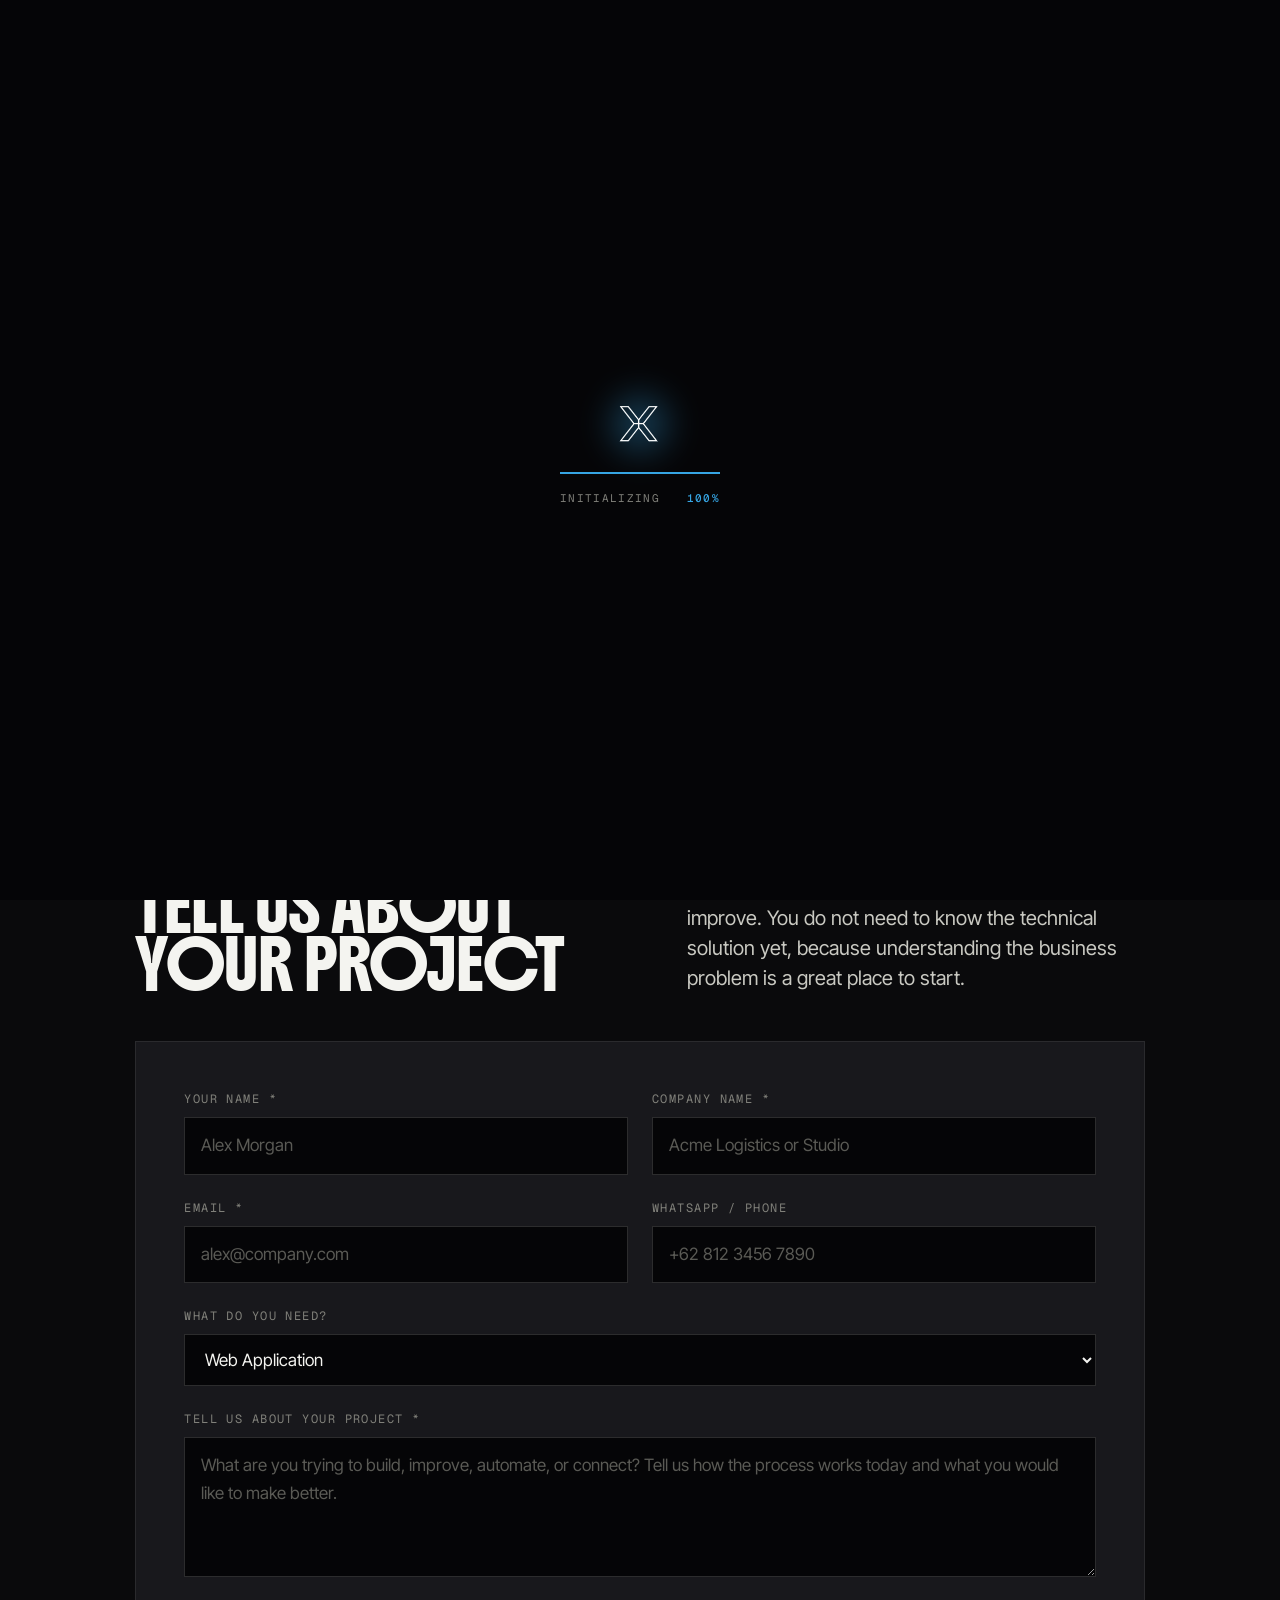
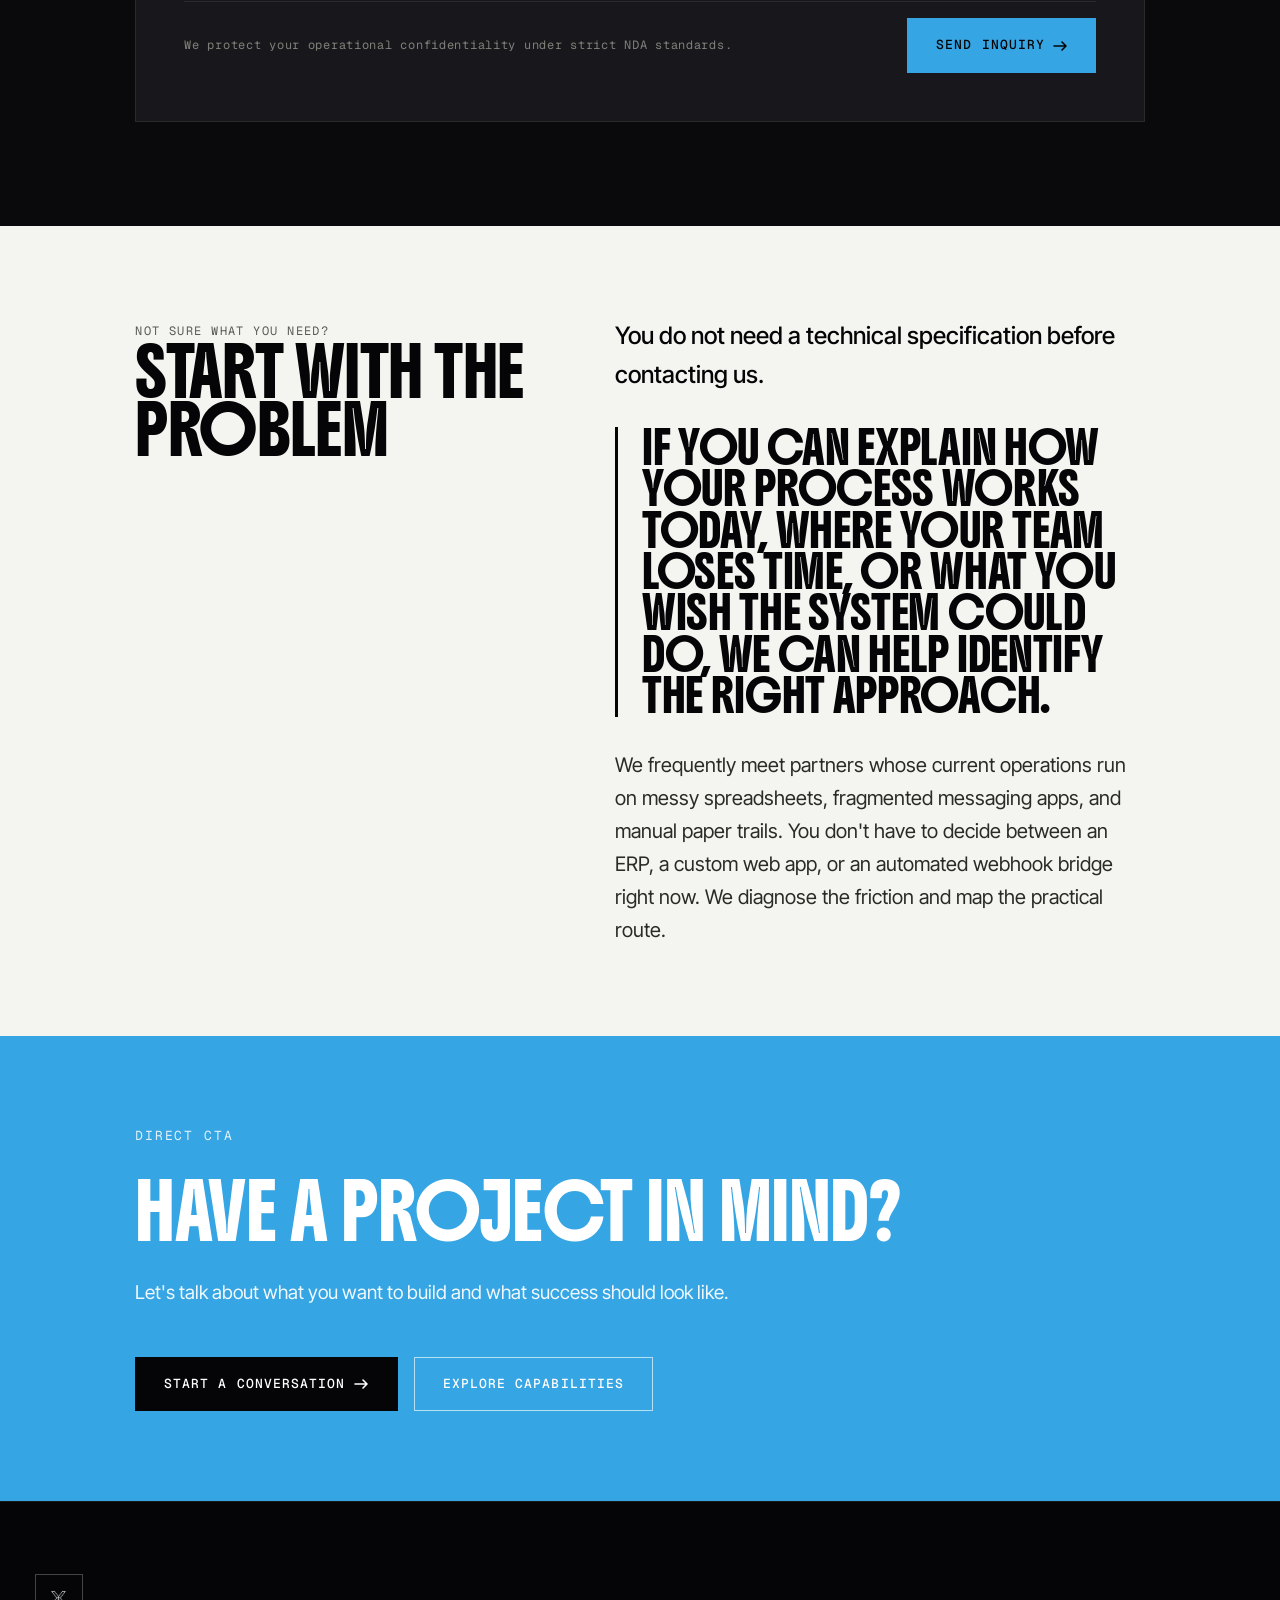
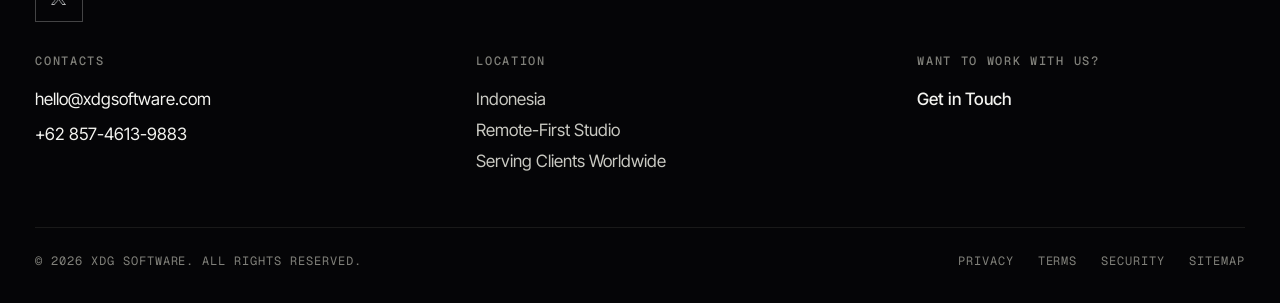
==== contact.html @ 1c6751d5 "fix: change phone number" ====
<!doctype html>
<html lang="en">

<head>
  <meta charset="utf-8" />
  <meta name="viewport" content="width=device-width, initial-scale=1" />
  <title>Contact XDG Software | Start a Conversation</title>
  <meta name="description"
    content="Tell us what you're building, improving, or trying to automate. We'll help you turn it into a practical technology solution." />
  <link rel="preconnect" href="https://fonts.googleapis.com" />
  <link rel="preconnect" href="https://fonts.gstatic.com" crossorigin />
  <link rel="stylesheet"
    href="https://fonts.googleapis.com/css2?family=Boldonse&family=Inter+Tight:wght@400;500;600;700&family=Geist+Mono:wght@400;500&display=swap" />
  <link rel="icon" type="image/png" href="assets/img/xdg-logo.png" />
  <link rel="stylesheet" href="assets/css/styles.css" />
</head>

<body>
  <!-- Page Preloader with XDG Logo -->
  <div id="preloader" class="preloader" aria-hidden="true">
    <div class="preloader-inner">
      <div class="preloader-logo-wrap">
        <img src="assets/img/xdg-logo.png" alt="XDG Logo" class="preloader-logo" width="64" height="64" />
        <div class="preloader-glow"></div>
      </div>
      <div class="preloader-bar">
        <div class="preloader-progress"></div>
      </div>
      <div class="preloader-meta">
        <span>INITIALIZING</span>
        <span class="preloader-percent">0%</span>
      </div>
    </div>
  </div>

  <a class="skip-link" href="#main">Skip to content</a>

  <!-- Header / Navigation -->
  <header class="site-header">
    <div class="container container--wide">
      <nav class="nav" aria-label="Primary">
        <a class="brand" href="index.html">
          <img class="brand-logo" src="assets/img/xdg-logo.png" alt="XDG Software Logo" width="32" height="32" />
          <span>XDG SOFTWARE</span>
        </a>
        <div class="nav-links" role="navigation">
          <a href="index.html">Home</a>
          <a href="services.html">Services</a>
          <a href="index.html#work">Work</a>
          <a href="studio.html">About</a>
          <a href="contact.html" aria-current="page">Contact</a>
        </div>
        <div class="nav-cta-row">
          <a href="#inquiry" class="btn btn--primary btn--sm">Start a project
            <svg class="arrow" width="14" height="10" viewBox="0 0 14 10" fill="none" aria-hidden="true">
              <path d="M1 5h12m0 0L9 1m4 4L9 9" stroke="currentColor" stroke-width="1.6" stroke-linecap="round"
                stroke-linejoin="round" />
            </svg>
          </a>
          <button class="nav-toggle" aria-label="Open menu" aria-expanded="false" aria-controls="mobile-drawer"><span
              aria-hidden="true"></span></button>
        </div>
      </nav>
    </div>
  </header>

  <!-- Mobile Drawer -->
  <div class="mobile-drawer" id="mobile-drawer" aria-hidden="true">
    <button class="drawer-close" aria-label="Close menu">Close</button>
    <a href="index.html">Home</a>
    <a href="services.html">Services</a>
    <a href="index.html#work">Work</a>
    <a href="studio.html">About</a>
    <a href="contact.html">Contact</a>
  </div>

  <main id="main">

    <!-- HERO SECTION (CONTACT) -->
    <section class="hero">
      <div class="container container--wide">
        <div class="hero-grid">
          <div class="hero-text">
            <h1 class="hero-headline">
              Let's Build<br />
              <span class="lime">Something</span><br />
              Useful
            </h1>
            <p class="hero-sub">
              Tell us what you're building, improving, or trying to automate. We'll help you turn it into a practical
              technology solution.
            </p>
            <div class="hero-cta-row">
              <a class="btn btn--primary btn--lg" href="#inquiry">Send an Inquiry
                <svg class="arrow" width="16" height="10" viewBox="0 0 14 10" fill="none" aria-hidden="true">
                  <path d="M1 5h12m0 0L9 1m4 4L9 9" stroke="currentColor" stroke-width="1.6" stroke-linecap="round"
                    stroke-linejoin="round" />
                </svg>
              </a>
              <a class="btn btn--ghost btn--lg" href="services.html">Review Capabilities</a>
            </div>
            <div class="hero-meta">
              <span><strong>Direct Discussion</strong> / With senior engineering leads</span>
              <span class="meta-sep" aria-hidden="true">/</span>
              <span><strong>Fast Response</strong> / Within 24 business hours</span>
              <span class="meta-sep" aria-hidden="true">/</span>
              <span><strong>No Hard Pitch</strong> / Pragmatic advice first</span>
            </div>
          </div>
          <div class="hero-media reveal">
            <img src="assets/img/code/code-hero.jpg"
              alt="XDG Software engineering collaboration and technical inquiry consultation" />
          </div>
        </div>
      </div>
    </section>

    <!-- INQUIRY FORM SECTION -->
    <section id="inquiry">
      <div class="container container--narrow">
        <div class="section-head">
          <div>
            <span class="eyebrow">Project Inquiry</span>
            <h2>Tell Us About<br />Your Project</h2>
          </div>
          <p class="lede">
            Share the challenge, idea, or process you want to improve. You do not need to know the technical solution
            yet, because understanding the business problem is a great place to start.
          </p>
        </div>

        <form class="form-card reveal" action="#" method="post"
          onsubmit="event.preventDefault(); alert('Thank you for reaching out! The XDG Software team will review your project and get back to you shortly.');">
          <div class="form-row">
            <div class="form-field">
              <label for="name">Your Name *</label>
              <input type="text" id="name" name="name" placeholder="Alex Morgan" required />
            </div>
            <div class="form-field">
              <label for="company">Company Name *</label>
              <input type="text" id="company" name="company" placeholder="Acme Logistics or Studio" required />
            </div>
          </div>

          <div class="form-row">
            <div class="form-field">
              <label for="email">Email *</label>
              <input type="email" id="email" name="email" placeholder="alex@company.com" required />
            </div>
            <div class="form-field">
              <label for="whatsapp">WhatsApp / Phone</label>
              <input type="text" id="whatsapp" name="whatsapp" placeholder="+62 812 3456 7890" />
            </div>
          </div>

          <div class="form-field form-row--full">
            <label for="need">What do you need?</label>
            <select id="need" name="need">
              <option value="web">Web Application</option>
              <option value="mobile">Mobile Application</option>
              <option value="erp">ERP &amp; Business System</option>
              <option value="iot">IoT Solutions</option>
              <option value="ai-automation">AI Automation</option>
              <option value="training">IT &amp; Workforce Training</option>
              <option value="other">Other / Multi-System Architecture</option>
            </select>
          </div>

          <div class="form-field form-row--full">
            <label for="details">Tell us about your project *</label>
            <textarea id="details" name="details"
              placeholder="What are you trying to build, improve, automate, or connect? Tell us how the process works today and what you would like to make better."
              required></textarea>
          </div>

          <div class="form-actions">
            <small>We protect your operational confidentiality under strict NDA standards.</small>
            <button type="submit" class="btn btn--primary btn--lg">
              Send Inquiry
              <svg class="arrow" width="14" height="10" viewBox="0 0 14 10" fill="none" aria-hidden="true">
                <path d="M1 5h12m0 0L9 1m4 4L9 9" stroke="currentColor" stroke-width="1.6" stroke-linecap="round"
                  stroke-linejoin="round" />
              </svg>
            </button>
          </div>
        </form>
      </div>
    </section>

    <!-- NOT SURE WHAT YOU NEED (Reverse Tile Paper Section) -->
    <section class="chapter tile-section">
      <div class="container container--narrow">
        <div class="chapter-grid">
          <div>
            <span class="label">Not Sure What You Need?</span>
            <h2>Start With the<br />Problem</h2>
          </div>
          <div class="chapter-body">
            <p style="font-size: var(--text-xl); font-weight: 500; color: var(--ink-000);">
              You do not need a technical specification before contacting us.
            </p>
            <blockquote class="pull-quote">
              If you can explain how your process works today, where your team loses time, or what you wish the system
              could do, we can help identify the right approach.
            </blockquote>
            <p>
              We frequently meet partners whose current operations run on messy spreadsheets, fragmented messaging apps,
              and manual paper trails. You don't have to decide between an ERP, a custom web app, or an automated
              webhook bridge right now. We diagnose the friction and map the practical route.
            </p>
          </div>
        </div>
      </div>
    </section>

    <!-- DIRECT CTA -->
    <section class="closing-cta">
      <div class="container container--narrow">
        <span class="label" style="color: rgba(255,255,255,0.85);">Direct CTA</span>
        <h2>Have a project in mind?</h2>
        <p class="lede">
          Let's talk about what you want to build and what success should look like.
        </p>
        <div class="cta-row">
          <a class="btn btn--dark btn--lg" href="#inquiry">Start a Conversation
            <svg class="arrow" width="16" height="10" viewBox="0 0 14 10" fill="none" aria-hidden="true">
              <path d="M1 5h12m0 0L9 1m4 4L9 9" stroke="currentColor" stroke-width="1.6" stroke-linecap="round"
                stroke-linejoin="round" />
            </svg>
          </a>
          <a class="btn btn--ghost btn--lg" href="services.html">Explore Capabilities</a>
        </div>
      </div>
    </section>

  </main>

  <!-- FOOTER -->
  <footer class="site-footer">
    <div class="container container--wide">
      <div class="footer-header">
        <a href="index.html" class="footer-logo-circle" aria-label="XDG Software Home">
          <img src="assets/img/xdg-logo.png" alt="XDG Software Logo" width="24" height="24" />
        </a>
      </div>
      <div class="footer-top">
        <div class="footer-col">
          <h4>Contacts</h4>
          <div class="footer-contact-list">
            <a href="mailto:hello@xdgsoftware.com">hello@xdgsoftware.com</a>
            <a href="https://wa.me/6285746139883" target="_blank" rel="noopener">+62 857-4613-9883</a>
          </div>
        </div>
        <div class="footer-col">
          <h4>Location</h4>
          <p>Indonesia</p>
          <p>Remote-First Studio</p>
          <p>Serving Clients Worldwide</p>
        </div>
        <div class="footer-col">
          <h4>Want to work with us?</h4>
          <div>
            <a href="contact.html" class="footer-touch-link">Get in Touch</a>
          </div>
        </div>
      </div>
      <div class="footer-bottom">
        <span>&copy; 2026 XDG Software. All rights reserved.</span>
        <div class="footer-meta-links">
          <a href="#">Privacy</a>
          <a href="#">Terms</a>
          <a href="#">Security</a>
          <a href="#">Sitemap</a>
        </div>
      </div>
    </div>
  </footer>

  <script src="assets/js/site.js" defer></script>
</body>

</html>
---- assets/css/styles.css ----
/* ============================================================================
   Brivon — Modern Photography Studio HTML Template
   Free template by html.design.
   Visual direction: editorial-brutalist photography studio. Near-black ground
   throughout (#0A0A0C), paper-ivory text (#F4F4F0), one electric lime accent
   (#D4FF3D) used sparingly on tags, hover states, and signature micro-elements.
   Display in Boldonse (heavy condensed display, line-height 1.25), body in
   Inter Tight, captions in Geist Mono. Designed for commercial photographers,
   editorial studios, documentary teams, and visual-arts producers.
   No editorial serif, no cream zone, no warm earth — palette is intentionally
   cool-dark with one saturated accent.
   ============================================================================ */

/* ---------- 1. Tokens ---------------------------------------------------- */
:root {
  /* Palette — charcoal ground + electric lime accent.
     Distinct from every shipped html.design template. */
  --ink-000: #050507;
  /* deepest — used behind hero photo */
  --ink-deep: #0A0A0C;
  /* primary surface, body bg */
  --ink: #111114;
  /* default cards / sections */
  --ink-card: #18181C;
  /* elevated card body */
  --ink-elev: #232328;
  /* hover / next elevation */
  --ink-line: rgba(244, 244, 240, 0.08);
  --ink-line-soft: rgba(244, 244, 240, 0.04);
  --ink-rule: rgba(244, 244, 240, 0.16);

  --paper: #F4F4F0;
  /* primary text on dark */
  --paper-soft: #C9C9C2;
  /* secondary text */
  --paper-mute: #80807A;
  /* tertiary / captions */
  --paper-deep: #5A5A55;
  /* hairlines / quiet labels */
  --paper-tile: #F4F4F0;
  /* reverse-tile background */
  --paper-tile-2: #E5E5DE;
  /* alt reverse tile */

  --lime: #36a5e3;
  /* signature accent — electric lime */
  --lime-soft: #51b1e9;
  /* lighter variant */
  --lime-deep: #4090be;
  /* hover / pressed */
  --lime-glow: rgba(212, 255, 61, 0.20);

  --cobalt: #1A2EFF;
  /* tiny secondary — used once on prints CTA hover only */

  /* Semantic surfaces */
  --bg: var(--ink-deep);
  --bg-alt: var(--ink-000);
  --bg-card: var(--ink-card);
  --bg-elev: var(--ink-elev);
  --bg-tile: var(--paper-tile);
  /* reverse-mode sections */

  --fg: var(--paper);
  --fg-soft: var(--paper-soft);
  --fg-mute: var(--paper-mute);
  --fg-deep: var(--paper-deep);
  --fg-on-tile: var(--ink-deep);
  --fg-on-tile-mute: #5A5A55;

  --rule: var(--ink-line);
  --rule-strong: var(--ink-rule);
  --rule-lime: rgba(212, 255, 61, 0.35);

  --primary: var(--lime);
  --primary-deep: var(--lime-deep);
  --accent: var(--lime);

  /* Typography — Boldonse display, Inter Tight body, Geist Mono captions.
     Per memory: Boldonse needs line-height 1.25 minimum, never below 1.15. */
  --font-display: 'Boldonse', 'Inter Tight', system-ui, -apple-system, sans-serif;
  --font-body: 'Inter Tight', system-ui, -apple-system, 'Segoe UI', Roboto, sans-serif;
  --font-mono: 'Geist Mono', 'IBM Plex Mono', ui-monospace, 'SF Mono', Menlo, Consolas, monospace;

  --text-xs: 0.75rem;
  --text-sm: 0.8125rem;
  --text-base: clamp(1rem, 0.94rem + 0.28vw, 1.0625rem);
  --text-lg: clamp(1.125rem, 1rem + 0.45vw, 1.25rem);
  --text-xl: clamp(1.25rem, 1.1rem + 0.6vw, 1.5rem);
  --text-2xl: clamp(1.5rem, 1.25rem + 0.95vw, 2rem);
  --text-3xl: clamp(1.75rem, 1.35rem + 1.4vw, 2.5rem);
  --text-4xl: clamp(1.85rem, 1.35rem + 2vw, 3.25rem);
  --text-5xl: clamp(2.15rem, 1.5rem + 2.7vw, 4.25rem);
  --text-mega: clamp(2rem, 1.35rem + 2.4vw, 3.5rem);

  /* Spacing */
  --space-1: 0.25rem;
  --space-2: 0.5rem;
  --space-3: 0.75rem;
  --space-4: 1rem;
  --space-5: 1.5rem;
  --space-6: 2rem;
  --space-7: 3rem;
  --space-8: 4.5rem;
  --space-9: 6.5rem;
  --space-10: 9rem;
  --space-11: 12rem;

  --radius-xs: 0;
  --radius-sm: 0;
  --radius: 0;
  --radius-lg: 0;
  --radius-xl: 0;
  --radius-2xl: 0;
  --radius-full: 0;

  --container: 1340px;
  --container-wide: 1480px;
  --container-narrow: 1080px;
  --gutter: clamp(1.25rem, 1rem + 1.5vw, 2.25rem);

  --shadow-xs: 0 1px 2px rgba(0, 0, 0, 0.45);
  --shadow-sm: 0 4px 12px rgba(0, 0, 0, 0.4);
  --shadow: 0 16px 36px -12px rgba(0, 0, 0, 0.55);
  --shadow-md: 0 24px 56px -18px rgba(0, 0, 0, 0.55);
  --shadow-lg: 0 48px 96px -32px rgba(0, 0, 0, 0.6);
  --shadow-lime: 0 22px 60px -22px rgba(212, 255, 61, 0.25);

  --ease-out: cubic-bezier(0.16, 1, 0.3, 1);
  --ease-in-out: cubic-bezier(0.65, 0, 0.35, 1);
  --dur-fast: 180ms;
  --dur-base: 320ms;
  --dur-slow: 620ms;
}

/* ---------- 2. Reset / base --------------------------------------------- */
*,
*::before,
*::after {
  box-sizing: border-box;
  border-radius: 0 !important;
}

html {
  -webkit-text-size-adjust: 100%;
  scroll-behavior: smooth;
  background: var(--bg);
  overflow-x: hidden;
}

body {
  margin: 0;
  background: var(--bg);
  color: var(--fg);
  font-family: var(--font-body);
  font-size: var(--text-base);
  line-height: 1.6;
  -webkit-font-smoothing: antialiased;
  -moz-osx-font-smoothing: grayscale;
  text-rendering: optimizeLegibility;
  overflow-x: hidden;
  width: 100%;
}

img,
svg,
video {
  max-width: 100%;
  height: auto;
  display: block;
  border-radius: 0 !important;
  box-shadow: none !important;
}

blockquote,
figure {
  margin: 0;
  padding: 0;
}

a {
  color: inherit;
  text-decoration: none;
}

button {
  font: inherit;
  cursor: pointer;
  background: none;
  border: 0;
  color: inherit;
}

input,
textarea,
select {
  font: inherit;
  color: inherit;
  border-radius: 0 !important;
}

:focus-visible {
  outline: 2px solid var(--lime);
  outline-offset: 3px;
  border-radius: 0;
}

::selection {
  background: var(--lime);
  color: var(--ink-000);
}

.skip-link {
  position: absolute;
  left: -9999px;
  top: 0;
  background: var(--lime);
  color: var(--ink-000);
  padding: var(--space-3) var(--space-5);
  font-family: var(--font-mono);
  font-size: var(--text-sm);
  z-index: 999;
}

.skip-link:focus {
  left: var(--space-4);
  top: var(--space-4);
}

/* ---------- 3. Layout ---------------------------------------------------- */
.container {
  width: 100%;
  max-width: var(--container);
  margin-inline: auto;
  padding-inline: var(--gutter);
}

.container--wide {
  max-width: var(--container-wide);
}

.container--narrow {
  max-width: var(--container-narrow);
}

section {
  padding-block: var(--space-9);
}

section.compact {
  padding-block: var(--space-7);
}

section.snug {
  padding-block: var(--space-8);
}

.grid {
  display: grid;
  gap: var(--space-6);
}

.flex {
  display: flex;
}

.center-row {
  display: flex;
  align-items: center;
  gap: var(--space-4);
}

/* ---------- 4. Typography ----------------------------------------------- */
.eyebrow {
  font-family: var(--font-mono);
  font-size: var(--text-xs);
  letter-spacing: 0.14em;
  text-transform: uppercase;
  color: var(--lime);
  display: inline-flex;
  align-items: center;
  gap: var(--space-2);
}

.eyebrow .dot {
  display: none !important;
}

.eyebrow--on-tile {
  color: var(--fg-on-tile-mute);
}

.meta-sep {
  color: var(--rule-strong);
  font-family: var(--font-mono);
  font-size: var(--text-xs);
  opacity: 0.6;
}

h1,
h2,
h3,
h4 {
  font-family: var(--font-display);
  font-weight: 400;
  letter-spacing: -0.012em;
  margin: 0;
  /* Per memory: Boldonse-class display fonts require >= 1.2 line-height. */
  line-height: 1.25;
  text-transform: uppercase;
  word-break: break-word;
  overflow-wrap: break-word;
}

h1 {
  font-size: var(--text-5xl);
  line-height: 1.22;
}

h2 {
  font-size: var(--text-4xl);
  line-height: 1.25;
}

h3 {
  font-size: var(--text-2xl);
  line-height: 1.3;
}

h4 {
  font-size: var(--text-xl);
  line-height: 1.32;
}

p {
  margin: 0 0 var(--space-4);
}

p:last-child {
  margin-bottom: 0;
}

.lede {
  font-size: var(--text-lg);
  line-height: 1.5;
  color: var(--fg-soft);
  max-width: 62ch;
}

.mono {
  font-family: var(--font-mono);
  font-size: var(--text-sm);
  letter-spacing: 0.04em;
}

.label {
  font-family: var(--font-mono);
  font-size: var(--text-xs);
  text-transform: uppercase;
  letter-spacing: 0.12em;
  color: var(--fg-mute);
}

.label--lime {
  color: var(--lime);
}

/* ---------- 4b. Preloader ----------------------------------------------- */
.preloader {
  position: fixed;
  inset: 0;
  background: var(--ink-000);
  z-index: 99999;
  display: flex;
  align-items: center;
  justify-content: center;
  transition: opacity 0.45s var(--ease-out), visibility 0.45s var(--ease-out);
  pointer-events: all;
}

.preloader.fade-out {
  opacity: 0;
  visibility: hidden;
  pointer-events: none;
}

.preloader-inner {
  display: flex;
  flex-direction: column;
  align-items: center;
  gap: var(--space-4);
}

.preloader-logo-wrap {
  position: relative;
  display: flex;
  align-items: center;
  justify-content: center;
}

.preloader-logo {
  width: 64px;
  height: 64px;
  object-fit: contain;
  position: relative;
  z-index: 2;
  animation: preloaderPulse 1.6s ease-in-out infinite;
}

.preloader-glow {
  position: absolute;
  width: 90px;
  height: 90px;
  background: radial-gradient(circle, var(--lime) 0%, transparent 70%);
  opacity: 0.4;
  filter: blur(14px);
  animation: preloaderGlow 1.6s ease-in-out infinite;
}

.preloader-bar {
  width: 160px;
  height: 2px;
  background: rgba(244, 244, 240, 0.12);
  position: relative;
  overflow: hidden;
}

.preloader-progress {
  position: absolute;
  top: 0;
  left: 0;
  bottom: 0;
  width: 0%;
  background: var(--lime);
}

.preloader-meta {
  display: flex;
  align-items: center;
  justify-content: space-between;
  width: 160px;
  font-family: var(--font-mono);
  font-size: 0.6875rem;
  letter-spacing: 0.12em;
  text-transform: uppercase;
  color: var(--fg-mute);
}

.preloader-percent {
  color: var(--lime);
  font-weight: 500;
}

@keyframes preloaderPulse {

  0%,
  100% {
    transform: scale(0.96);
    opacity: 0.85;
  }

  50% {
    transform: scale(1.05);
    opacity: 1;
  }
}

@keyframes preloaderGlow {

  0%,
  100% {
    opacity: 0.25;
    transform: scale(0.85);
  }

  50% {
    opacity: 0.6;
    transform: scale(1.2);
  }
}

/* ---------- 5. Header / Nav --------------------------------------------- */
.site-header {
  position: sticky;
  top: 0;
  z-index: 50;
  background: rgba(10, 10, 12, 0.78);
  backdrop-filter: saturate(140%) blur(14px);
  -webkit-backdrop-filter: saturate(140%) blur(14px);
  border-bottom: 1px solid var(--rule);
}

.nav {
  display: flex;
  align-items: center;
  justify-content: space-between;
  gap: var(--space-4);
  padding-block: var(--space-4);
  width: 100%;
}

.brand {
  display: inline-flex;
  align-items: center;
  gap: var(--space-3);
  font-family: var(--font-display);
  font-size: 1.125rem;
  letter-spacing: -0.005em;
  text-transform: uppercase;
}

.brand-logo {
  width: 32px;
  height: 32px;
  border-radius: 0 !important;
  object-fit: cover;
  display: inline-block;
  vertical-align: middle;
  box-shadow: 0 2px 10px rgba(0, 0, 0, 0.5);
  transition: transform var(--dur-fast) var(--ease-out), border-color var(--dur-fast) var(--ease-out);
  flex-shrink: 0;
}

.brand:hover .brand-logo {
  transform: scale(1.06);
  border-color: var(--lime);
}

.brand-mark {
  width: 32px;
  height: 32px;
  background: url('../img/xdg-logo.png') center/cover no-repeat;
  display: inline-block;
  position: relative;
  border-radius: 0 !important;
  box-shadow: 0 2px 10px rgba(0, 0, 0, 0.5);
  border: 1px solid rgba(244, 244, 240, 0.15);
  transition: transform var(--dur-fast) var(--ease-out), border-color var(--dur-fast) var(--ease-out);
  flex-shrink: 0;
}

.brand:hover .brand-mark {
  transform: scale(1.06);
  border-color: var(--lime);
}

.nav-links {
  display: flex;
  gap: var(--space-5);
  margin-inline-start: auto;
  font-family: var(--font-mono);
  font-size: var(--text-sm);
  letter-spacing: 0.04em;
  text-transform: uppercase;
}

.nav-links a {
  color: var(--fg-soft);
  padding-block: 4px;
  border-bottom: 1px solid transparent;
  transition: color var(--dur-fast) var(--ease-out), border-color var(--dur-fast) var(--ease-out);
}

.nav-links a:hover {
  color: var(--fg);
  border-bottom-color: var(--lime);
}

.nav-links a[aria-current="page"] {
  color: var(--lime);
  border-bottom-color: var(--lime);
}

.nav-cta-row {
  display: flex;
  gap: var(--space-3);
  align-items: center;
}

.nav-toggle {
  display: none;
  width: 40px;
  height: 40px;
  align-items: center;
  justify-content: center;
  border: 1px solid var(--rule-strong);
  border-radius: 0 !important;
}

.nav-toggle span {
  width: 18px;
  height: 2px;
  background: var(--fg);
  position: relative;
}

.nav-toggle span::before,
.nav-toggle span::after {
  content: '';
  position: absolute;
  left: 0;
  right: 0;
  height: 2px;
  background: var(--fg);
}

.nav-toggle span::before {
  top: -6px;
}

.nav-toggle span::after {
  top: 6px;
}

.mobile-drawer {
  position: fixed;
  inset: 0;
  background: var(--ink-000);
  z-index: 200;
  padding: var(--space-7) var(--gutter);
  display: none;
  flex-direction: column;
  gap: var(--space-5);
  font-family: var(--font-display);
  font-size: var(--text-2xl);
  text-transform: uppercase;
}

.mobile-drawer.open {
  display: flex;
}

.mobile-drawer a {
  color: var(--fg);
}

.mobile-drawer a:hover {
  color: var(--lime);
}

.drawer-close {
  align-self: flex-end;
  font-family: var(--font-mono);
  font-size: var(--text-sm);
  letter-spacing: 0.12em;
  text-transform: uppercase;
  color: var(--fg-mute);
}

/* ---------- 6. Buttons -------------------------------------------------- */
.btn {
  display: inline-flex;
  align-items: center;
  gap: var(--space-2);
  padding: 12px 20px;
  border-radius: 0 !important;
  font-family: var(--font-mono);
  font-size: var(--text-sm);
  letter-spacing: 0.08em;
  text-transform: uppercase;
  font-weight: 500;
  border: 1px solid transparent;
  transition: background var(--dur-fast) var(--ease-out),
    color var(--dur-fast) var(--ease-out),
    border-color var(--dur-fast) var(--ease-out),
    transform var(--dur-fast) var(--ease-out);
  white-space: nowrap;
}

.btn--primary {
  background: var(--lime);
  color: var(--ink-000);
}

.btn--primary:hover {
  background: var(--lime-soft);
  transform: translateY(-1px);
}

.btn--ghost {
  background: transparent;
  color: var(--fg);
  border-color: var(--rule-strong);
}

.btn--ghost:hover {
  border-color: var(--lime);
  color: var(--lime);
}

.btn--ghost-on-tile {
  background: transparent;
  color: var(--fg-on-tile);
  border-color: rgba(10, 10, 12, 0.2);
}

.btn--ghost-on-tile:hover {
  border-color: var(--ink-000);
}

.btn--dark {
  background: var(--ink-000);
  color: var(--paper);
}

.btn--dark:hover {
  background: var(--ink-elev);
}

.btn--sm {
  padding: 8px 14px;
  font-size: var(--text-xs);
}

.btn--lg {
  padding: 16px 28px;
}

.btn .arrow {
  transition: transform var(--dur-fast) var(--ease-out);
}

.btn:hover .arrow {
  transform: translateX(3px);
}

/* ---------- 7. Hero ----------------------------------------------------- */
.hero {
  padding-block: var(--space-8) var(--space-9);
  background: var(--bg);
  position: relative;
  overflow: hidden;
}

.hero-grid {
  display: grid;
  grid-template-columns: minmax(0, 1.05fr) minmax(0, 1fr);
  gap: var(--space-8);
  align-items: center;
}

.hero-text>*+* {
  margin-top: var(--space-5);
}

.hero-headline {
  font-size: var(--text-mega);
  line-height: 1.15;
  text-transform: uppercase;
  letter-spacing: -0.018em;
}

.hero-headline .lime {
  color: var(--lime);
}

.hero-headline .slash {
  color: var(--paper-mute);
  font-weight: 400;
}

.hero-sub {
  color: var(--fg-soft);
  font-size: var(--text-lg);
  line-height: 1.55;
  max-width: 56ch;
}

.hero-cta-row {
  display: flex;
  flex-wrap: wrap;
  gap: var(--space-3);
}

.hero-meta {
  display: flex;
  flex-wrap: wrap;
  gap: var(--space-5);
  color: var(--fg-mute);
  font-family: var(--font-mono);
  font-size: var(--text-sm);
  letter-spacing: 0.04em;
  padding-top: var(--space-3);
  border-top: 1px solid var(--rule);
  margin-top: var(--space-6);
}

.hero-meta strong {
  color: var(--fg);
  font-weight: 500;
}

.hero-media {
  position: relative;
  justify-self: end;
  width: 100%;
  max-width: 660px;
  aspect-ratio: 16 / 11;
  border: 1px solid var(--rule-strong);
  border-radius: 0 !important;
  overflow: hidden;
  box-shadow: none !important;
  isolation: isolate;
}

.hero-media img {
  width: 100%;
  height: 100%;
  object-fit: cover;
  filter: contrast(1.05) saturate(0.95);
  border-radius: 0 !important;
  display: block;
}

.floating-tag {
  display: none !important;
}

/* ---------- 8. Stat strip ---------------------------------------------- */
.stat-strip {
  display: grid;
  grid-template-columns: repeat(3, 1fr);
  gap: 0;
  border-block: 1px solid var(--rule);
  margin-top: var(--space-7);
}

.stat-cell {
  padding: var(--space-6) var(--space-5);
  border-inline-end: 1px solid var(--rule);
  display: flex;
  flex-direction: column;
  gap: var(--space-3);
}

.stat-cell:last-child {
  border-inline-end: 0;
}

.stat-num {
  font-family: var(--font-display);
  font-size: var(--text-4xl);
  line-height: 1.1;
  text-transform: uppercase;
  letter-spacing: -0.018em;
}

.stat-num .lime {
  color: var(--lime);
}

.stat-label {
  font-family: var(--font-mono);
  font-size: var(--text-xs);
  letter-spacing: 0.12em;
  text-transform: uppercase;
  color: var(--fg-mute);
}

/* ---------- 9. Section headers ----------------------------------------- */
.section-head {
  display: grid;
  grid-template-columns: minmax(0, 1.1fr) minmax(0, 1fr);
  gap: var(--space-7);
  align-items: end;
  margin-bottom: var(--space-7);
}

.section-head h2 {
  font-size: var(--text-4xl);
  line-height: 1.22;
  text-transform: uppercase;
  letter-spacing: -0.018em;
}

.section-head .lede {
  max-width: 48ch;
}

/* ---------- 10. Work grid (selected work, archive) --------------------- */
.work-grid {
  display: grid;
  grid-template-columns: repeat(12, 1fr);
  gap: var(--space-6);
}

.work-item {
  position: relative;
  display: block;
  border-radius: 0 !important;
  overflow: hidden;
  background: var(--bg-card);
  isolation: isolate;
  box-shadow: none !important;
}

.work-item .wm {
  position: relative;
  width: 100%;
  aspect-ratio: 4 / 5;
  overflow: hidden;
  border-radius: 0 !important;
}

.work-item img {
  width: 100%;
  height: 100%;
  object-fit: cover;
  transition: transform var(--dur-slow) var(--ease-out), filter var(--dur-base) var(--ease-out);
  border-radius: 0 !important;
}

.work-item:hover img {
  transform: scale(1.04);
  filter: contrast(1.05);
}

.work-item .wm-pill {
  display: none !important;
}

.work-item .wm-arrow {
  position: absolute;
  bottom: 14px;
  right: 14px;
  width: 40px;
  height: 40px;
  background: var(--lime);
  color: var(--ink-000);
  border-radius: 0 !important;
  display: flex;
  align-items: center;
  justify-content: center;
  transition: transform var(--dur-fast) var(--ease-out);
}

.work-item:hover .wm-arrow {
  transform: translate(2px, -2px);
}

.work-meta {
  display: flex;
  align-items: center;
  justify-content: space-between;
  gap: var(--space-4);
  padding: var(--space-5);
  font-family: var(--font-mono);
}

.work-meta .wm-title {
  font-family: var(--font-display);
  font-size: var(--text-lg);
  text-transform: uppercase;
  letter-spacing: -0.005em;
  color: var(--fg);
}

.work-meta .wm-cap {
  font-size: var(--text-xs);
  letter-spacing: 0.08em;
  text-transform: uppercase;
  color: var(--fg-mute);
}

.work-item--xl {
  grid-column: span 8;
}

.work-item--lg {
  grid-column: span 7;
}

.work-item--md {
  grid-column: span 5;
}

.work-item--sm {
  grid-column: span 4;
}

.work-item--xl .wm {
  aspect-ratio: 16 / 11;
}

.work-item--lg .wm {
  aspect-ratio: 4 / 3;
}

/* ---------- 11. Reverse-mode tile (paper section) ---------------------- */
.tile-section {
  background: var(--bg-tile);
  color: var(--fg-on-tile);
  position: relative;
}

.tile-section .eyebrow {
  color: var(--fg-on-tile-mute);
}

.tile-section .eyebrow .dot {
  background: var(--ink-000);
}

.tile-section .lede {
  color: #2A2A28;
}

.tile-section h1,
.tile-section h2,
.tile-section h3,
.tile-section h4 {
  color: var(--ink-000);
}

.tile-section .label {
  color: var(--fg-on-tile-mute);
}

.tile-section .mono {
  color: #2A2A28;
}

.tile-section .btn--ghost {
  color: var(--ink-000);
  border-color: rgba(10, 10, 12, 0.25);
}

.tile-section .btn--ghost:hover {
  border-color: var(--ink-000);
}

.tile-section hr {
  border: 0;
  border-top: 1px solid rgba(10, 10, 12, 0.15);
}

/* ---------- 12. Chapter opener ----------------------------------------- */
.chapter {
  padding-block: clamp(3.5rem, 7vw, 6.5rem);
  width: 100%;
  overflow: hidden;
}

.chapter-grid {
  display: grid;
  grid-template-columns: minmax(0, 1fr) minmax(0, 1.3fr);
  gap: var(--space-8);
  align-items: start;
  width: 100%;
}

.chapter-grid>* {
  min-width: 0;
  max-width: 100%;
}

.chapter-grid h2 {
  font-size: clamp(1.85rem, 1.3rem + 2vw, 3rem);
  line-height: 1.25;
  word-break: break-word;
  overflow-wrap: break-word;
  max-width: 100%;
}

.chapter-grid .label {
  margin-bottom: var(--space-4);
}

.chapter-body {
  min-width: 0;
  max-width: 100%;
  width: 100%;
}

.chapter-body p {
  font-size: var(--text-lg);
  line-height: 1.65;
  color: var(--fg-soft);
  max-width: 60ch;
  word-break: break-word;
  overflow-wrap: break-word;
}

.tile-section .chapter-body p {
  color: #2A2A28;
}

.pull-quote {
  font-family: var(--font-display);
  font-size: clamp(1.25rem, 1rem + 1.2vw, 2rem);
  line-height: 1.32;
  text-transform: uppercase;
  letter-spacing: -0.01em;
  color: var(--fg);
  margin-block: var(--space-6);
  margin-inline: 0;
  padding-inline-start: var(--space-5);
  padding-inline-end: 0;
  border-inline-start: 3px solid var(--lime);
  max-width: 100%;
  width: 100%;
  box-sizing: border-box;
  word-break: break-word;
  overflow-wrap: break-word;
}

.tile-section .pull-quote {
  color: var(--ink-000);
  border-color: var(--ink-000);
}

.pull-quote cite {
  display: block;
  font-family: var(--font-mono);
  font-size: var(--text-xs);
  letter-spacing: 0.12em;
  text-transform: uppercase;
  color: var(--fg-mute);
  margin-top: var(--space-3);
  font-style: normal;
}

/* ---------- 13. Capability bento --------------------------------------- */
.cap-bento {
  display: grid;
  grid-template-columns: repeat(12, 1fr);
  gap: var(--space-5);
}

.cap-card {
  background: var(--bg-card);
  border: 1px solid var(--rule);
  border-radius: var(--radius-lg);
  padding: var(--space-6);
  display: flex;
  flex-direction: column;
  gap: var(--space-4);
  transition: border-color var(--dur-fast) var(--ease-out), background var(--dur-fast) var(--ease-out);
}

.cap-card .label {
  color: var(--fg-mute);
}

.cap-card h3 {
  font-size: var(--text-xl);
  line-height: 1.3;
  text-transform: uppercase;
}

.cap-card p {
  color: var(--fg-soft);
}

.cap-card .cap-num {
  font-family: var(--font-mono);
  font-size: var(--text-xs);
  letter-spacing: 0.16em;
  text-transform: uppercase;
  color: var(--lime);
}

.cap-card--wide {
  grid-column: span 6;
}

.cap-card--std {
  grid-column: span 3;
}

.cap-card--tall {
  grid-column: span 4;
  grid-row: span 2;
  aspect-ratio: 4 / 5;
  padding: 0;
  overflow: hidden;
}

.cap-card--tall img {
  width: 100%;
  height: 100%;
  object-fit: cover;
}

.cap-card--tall .cap-tall-meta {
  position: absolute;
  inset: auto 0 0 0;
  padding: var(--space-5);
  background: linear-gradient(180deg, transparent, rgba(10, 10, 12, 0.85));
  color: var(--paper);
}

.cap-card--tall {
  position: relative;
}

/* ---------- 14. Process / numbered steps ------------------------------- */
.process-grid {
  display: grid;
  grid-template-columns: repeat(4, 1fr);
  gap: var(--space-5);
  counter-reset: step;
}

.process-card {
  padding: var(--space-6);
  border: 1px solid var(--rule);
  border-radius: var(--radius);
  background: var(--bg-card);
  display: flex;
  flex-direction: column;
  gap: var(--space-3);
}

.process-card::before {
  counter-increment: step;
  content: "0" counter(step);
  font-family: var(--font-mono);
  font-size: var(--text-sm);
  letter-spacing: 0.12em;
  color: var(--lime);
}

.process-card h3 {
  font-size: var(--text-lg);
  text-transform: uppercase;
}

.process-card p {
  color: var(--fg-soft);
  font-size: var(--text-base);
}

/* ---------- 15. Split-image chapter ------------------------------------ */
.split {
  display: grid;
  grid-template-columns: minmax(0, 1fr) minmax(0, 1fr);
  gap: var(--space-8);
  align-items: center;
  padding-block: var(--space-9);
}

.split--reverse .split-text {
  order: 2;
}

.split-text {
  display: flex;
  flex-direction: column;
  gap: var(--space-5);
}

.split-text h2 {
  font-size: var(--text-3xl);
  line-height: 1.22;
  text-transform: uppercase;
}

.split-text p {
  color: var(--fg-soft);
  font-size: var(--text-base);
  line-height: 1.6;
}

.tile-section .split-text p {
  color: #2A2A28;
}

.split-fact-list {
  list-style: none;
  margin: 0;
  padding: 0;
  border-top: 1px solid var(--rule);
}

.tile-section .split-fact-list {
  border-top-color: rgba(10, 10, 12, 0.15);
}

.split-fact-list li {
  display: grid;
  grid-template-columns: 130px 1fr;
  gap: var(--space-4);
  padding-block: var(--space-3);
  border-bottom: 1px solid var(--rule);
  font-size: var(--text-sm);
}

.tile-section .split-fact-list li {
  border-bottom-color: rgba(10, 10, 12, 0.15);
}

.split-fact-list li b {
  font-family: var(--font-mono);
  font-weight: 500;
  letter-spacing: 0.08em;
  text-transform: uppercase;
  color: var(--fg-mute);
}

.tile-section .split-fact-list li b {
  color: var(--fg-on-tile-mute);
}

.split-img {
  position: relative;
  width: 100%;
  aspect-ratio: 4 / 5;
  border-radius: 0 !important;
  overflow: hidden;
  isolation: isolate;
  box-shadow: none !important;
}

.split-img img {
  width: 100%;
  height: 100%;
  object-fit: cover;
  border-radius: 0 !important;
}

.split-img .ft-corner {
  display: none !important;
}

/* ---------- 16. Press / logo strip ------------------------------------- */
.press-strip {
  display: grid;
  grid-template-columns: 220px 1fr;
  gap: var(--space-7);
  align-items: center;
  padding-block: var(--space-7);
  border-block: 1px solid var(--rule);
}

.press-strip .label {
  font-size: var(--text-xs);
}

.press-row {
  display: flex;
  flex-wrap: wrap;
  gap: var(--space-7);
  align-items: center;
  color: var(--fg-mute);
  font-family: var(--font-display);
  font-size: var(--text-xl);
  text-transform: uppercase;
  letter-spacing: -0.005em;
}

.press-row span {
  white-space: nowrap;
  transition: color var(--dur-fast) var(--ease-out);
}

.press-row span:hover {
  color: var(--fg);
}

/* ---------- 17. Pricing / service tiers --------------------------------- */
.tier-grid {
  display: grid;
  grid-template-columns: repeat(3, 1fr);
  gap: var(--space-5);
}

.tier-card {
  background: var(--bg-card);
  border: 1px solid var(--rule);
  border-radius: var(--radius-lg);
  padding: var(--space-6);
  display: flex;
  flex-direction: column;
  gap: var(--space-4);
}

.tier-card.featured {
  background: var(--paper-tile);
  color: var(--ink-000);
  border-color: var(--paper-tile);
  box-shadow: var(--shadow-lime);
}

.tier-card.featured .label,
.tier-card.featured .tier-meta,
.tier-card.featured .tier-list li,
.tier-card.featured p {
  color: #2A2A28;
}

.tier-card.featured .label {
  color: var(--fg-on-tile-mute);
}

.tier-card.featured .tier-list li::before {
  background: var(--ink-000);
}

.tier-card.featured h3 {
  color: var(--ink-000);
}

.tier-card .label {
  color: var(--fg-mute);
}

.tier-card h3 {
  font-size: var(--text-2xl);
  text-transform: uppercase;
}

.tier-meta {
  font-family: var(--font-mono);
  font-size: var(--text-sm);
  color: var(--fg-soft);
}

.tier-list {
  list-style: none;
  margin: 0;
  padding: 0;
  display: flex;
  flex-direction: column;
  gap: var(--space-3);
  font-size: var(--text-sm);
}

.tier-list li {
  display: flex;
  gap: var(--space-3);
  align-items: flex-start;
  color: var(--fg-soft);
}

.tier-list li::before {
  content: '';
  width: 6px;
  height: 6px;
  margin-top: 8px;
  background: var(--lime);
  border-radius: 0 !important;
  flex-shrink: 0;
}

.tier-card.featured .tier-list li {
  color: #2A2A28;
}

.tier-divider {
  border: 0;
  border-top: 1px solid var(--rule);
  margin-block: var(--space-3);
}

.tier-card.featured .tier-divider {
  border-top-color: rgba(10, 10, 12, 0.15);
}

/* ---------- 18. Forms --------------------------------------------------- */
.form-card {
  background: var(--bg-card);
  border: 1px solid var(--rule);
  border-radius: var(--radius-lg);
  padding: var(--space-7);
  display: grid;
  gap: var(--space-5);
}

.form-row {
  display: grid;
  grid-template-columns: 1fr 1fr;
  gap: var(--space-5);
}

.form-row--full {
  grid-template-columns: 1fr;
}

.form-field {
  display: flex;
  flex-direction: column;
  gap: var(--space-2);
}

.form-field label {
  font-family: var(--font-mono);
  font-size: var(--text-xs);
  letter-spacing: 0.12em;
  text-transform: uppercase;
  color: var(--fg-mute);
}

.form-field input,
.form-field textarea,
.form-field select {
  background: var(--ink-000);
  border: 1px solid var(--rule-strong);
  border-radius: var(--radius);
  padding: 14px 16px;
  color: var(--fg);
  transition: border-color var(--dur-fast) var(--ease-out), background var(--dur-fast) var(--ease-out);
  font-family: var(--font-body);
}

.form-field input::placeholder,
.form-field textarea::placeholder {
  color: var(--fg-deep);
}

.form-field input:focus,
.form-field textarea:focus,
.form-field select:focus {
  outline: 0;
  border-color: var(--lime);
  background: var(--ink-elev);
}

.form-field textarea {
  resize: vertical;
  min-height: 140px;
}

.form-actions {
  display: flex;
  flex-wrap: wrap;
  gap: var(--space-4);
  align-items: center;
  justify-content: space-between;
  padding-top: var(--space-4);
  border-top: 1px solid var(--rule);
}

.form-actions small {
  color: var(--fg-mute);
  font-family: var(--font-mono);
  font-size: var(--text-xs);
  letter-spacing: 0.06em;
}

/* ---------- 19. FAQ ----------------------------------------------------- */
.faq-grid {
  display: grid;
  grid-template-columns: repeat(2, 1fr);
  gap: var(--space-4);
}

.faq-card {
  background: var(--bg-card);
  border: 1px solid var(--rule);
  border-radius: var(--radius);
  padding: var(--space-5) var(--space-6);
}

.faq-card h3 {
  font-size: var(--text-lg);
  line-height: 1.3;
  text-transform: uppercase;
  margin-bottom: var(--space-3);
}

.faq-card p {
  color: var(--fg-soft);
  font-size: var(--text-sm);
}

/* ---------- 20. Journal / notes grid ----------------------------------- */
.journal-grid {
  display: grid;
  grid-template-columns: repeat(3, 1fr);
  gap: var(--space-6);
}

.journal-card {
  display: flex;
  flex-direction: column;
  gap: var(--space-4);
  border-top: 1px solid var(--rule);
  padding-top: var(--space-5);
}

.journal-card .j-img {
  width: 100%;
  aspect-ratio: 4 / 3;
  border-radius: 0 !important;
  overflow: hidden;
  box-shadow: none !important;
}

.journal-card .j-img img {
  width: 100%;
  height: 100%;
  object-fit: cover;
  border-radius: 0 !important;
}

.journal-card h3 {
  font-size: var(--text-xl);
  line-height: 1.3;
  text-transform: uppercase;
}

.journal-card .j-meta {
  display: flex;
  gap: var(--space-3);
  font-family: var(--font-mono);
  font-size: var(--text-xs);
  letter-spacing: 0.08em;
  text-transform: uppercase;
  color: var(--fg-mute);
}

/* ---------- 21. Awards strip ------------------------------------------- */
.awards-strip {
  display: grid;
  grid-template-columns: repeat(4, 1fr);
  border-block: 1px solid var(--rule);
}

.award-cell {
  padding: var(--space-6) var(--space-4);
  border-inline-end: 1px solid var(--rule);
  display: flex;
  flex-direction: column;
  gap: var(--space-2);
  text-align: left;
}

.award-cell:last-child {
  border-inline-end: 0;
}

.award-num {
  font-family: var(--font-display);
  font-size: var(--text-3xl);
  line-height: 1.1;
  text-transform: uppercase;
  color: var(--lime);
}

.award-label {
  font-family: var(--font-mono);
  font-size: var(--text-xs);
  letter-spacing: 0.12em;
  text-transform: uppercase;
  color: var(--fg-mute);
}

/* ---------- 22. Team grid ---------------------------------------------- */
.team-grid {
  display: grid;
  grid-template-columns: repeat(4, 1fr);
  gap: var(--space-6);
}

.team-card {
  display: flex;
  flex-direction: column;
  gap: var(--space-3);
}

.team-card .t-img {
  width: 100%;
  aspect-ratio: 4 / 5;
  border-radius: var(--radius);
  overflow: hidden;
  background: var(--ink-card);
}

.team-card .t-img img {
  width: 100%;
  height: 100%;
  object-fit: cover;
  filter: grayscale(0.3);
  transition: filter var(--dur-base) var(--ease-out);
}

.team-card:hover .t-img img {
  filter: grayscale(0);
}

.team-card h3 {
  font-size: var(--text-base);
  text-transform: uppercase;
  letter-spacing: -0.005em;
}

.team-card .t-role {
  font-family: var(--font-mono);
  font-size: var(--text-xs);
  letter-spacing: 0.08em;
  text-transform: uppercase;
  color: var(--fg-mute);
}

/* ---------- 23. Contact channels bento --------------------------------- */
.channel-grid {
  display: grid;
  grid-template-columns: repeat(3, 1fr);
  gap: var(--space-5);
}

.channel-card {
  background: var(--bg-card);
  border: 1px solid var(--rule);
  border-radius: var(--radius-lg);
  padding: var(--space-6);
  display: flex;
  flex-direction: column;
  gap: var(--space-4);
}

.channel-card .label {
  color: var(--lime);
}

.channel-card h3 {
  font-size: var(--text-xl);
  text-transform: uppercase;
}

.channel-card p {
  color: var(--fg-soft);
  font-size: var(--text-sm);
}

.channel-card .channel-line {
  font-family: var(--font-mono);
  font-size: var(--text-sm);
  color: var(--fg);
  letter-spacing: 0.04em;
}

.channel-card a.channel-line:hover {
  color: var(--lime);
}

/* ---------- 24. Closing CTA -------------------------------------------- */
.closing-cta {
  background: var(--lime);
  color: #ffffff;
  padding-block: clamp(3.5rem, 7vw, 6rem);
}

.closing-cta .container {
  display: grid;
  gap: clamp(1.25rem, 2.5vw, 2rem);
}

.closing-cta .label {
  color: rgba(255, 255, 255, 0.85) !important;
  font-size: clamp(0.75rem, 0.7rem + 0.2vw, 0.8125rem);
  letter-spacing: 0.14em;
}

.closing-cta h2 {
  font-size: clamp(1.85rem, 1.25rem + 2.5vw, 3.25rem);
  line-height: 1.28;
  letter-spacing: -0.01em;
  text-transform: uppercase;
  color: #ffffff;
  max-width: 26ch;
  word-break: break-word;
  overflow-wrap: break-word;
}

.closing-cta .lede {
  color: rgba(255, 255, 255, 0.92);
  max-width: 54ch;
  font-size: clamp(1rem, 0.95rem + 0.35vw, 1.1875rem);
  line-height: 1.65;
}

.closing-cta .cta-row {
  display: flex;
  flex-wrap: wrap;
  gap: var(--space-4);
  align-items: center;
}

.closing-cta .btn--dark {
  background: var(--ink-000);
  color: #ffffff;
  border: 1px solid var(--ink-000);
}

.closing-cta .btn--dark:hover {
  background: #ffffff;
  color: var(--ink-000);
  border-color: #ffffff;
}

.closing-cta .btn--ghost {
  background: transparent;
  border-color: rgba(255, 255, 255, 0.65);
  color: #ffffff;
}

.closing-cta .btn--ghost:hover {
  background: #ffffff;
  color: var(--ink-000);
  border-color: #ffffff;
}

/* ---------- 25. Footer -------------------------------------------------- */
.site-footer {
  background: var(--bg-alt);
  padding-block: var(--space-8) var(--space-6);
  border-top: 1px solid var(--rule);
}

.footer-header {
  margin-bottom: var(--space-6);
}

.footer-logo-circle {
  width: 48px;
  height: 48px;
  border-radius: 50%;
  border: 1px solid rgba(255, 255, 255, 0.25);
  display: inline-flex;
  align-items: center;
  justify-content: center;
  transition: border-color var(--transition-fast), transform var(--transition-fast), background-color var(--transition-fast);
}

.footer-logo-circle:hover {
  border-color: var(--lime);
  background-color: rgba(255, 255, 255, 0.04);
  transform: scale(1.05);
}

.footer-logo-circle img {
  width: 24px;
  height: 24px;
  object-fit: contain;
  display: block;
}

.footer-top {
  display: grid;
  grid-template-columns: 1.2fr 1.2fr 1fr;
  gap: var(--space-7);
  padding-bottom: var(--space-7);
  border-bottom: 1px solid var(--rule);
}

.footer-col h4,
.footer-top h4 {
  font-family: var(--font-mono);
  font-size: var(--text-xs);
  letter-spacing: 0.14em;
  text-transform: uppercase;
  color: var(--fg-mute);
  margin-bottom: var(--space-4);
  font-weight: 500;
}

.footer-col p {
  color: var(--fg-soft);
  font-size: var(--text-base);
  line-height: 1.6;
  margin: 0 0 var(--space-1) 0;
}

.footer-contact-list {
  display: flex;
  flex-direction: column;
  gap: var(--space-2);
}

.footer-col a {
  color: var(--fg);
  font-size: var(--text-base);
  text-decoration: none;
  transition: color var(--transition-fast);
}

.footer-col a:hover {
  color: var(--lime);
}

.footer-touch-link {
  font-size: var(--text-base);
  color: var(--fg);
  font-weight: 500;
  display: inline-flex;
  align-items: center;
  gap: var(--space-2);
  transition: color var(--transition-fast), transform var(--transition-fast);
}

.footer-touch-link:hover {
  color: var(--lime);
  transform: translateX(2px);
}

.footer-brand {
  display: flex;
  flex-direction: column;
  gap: var(--space-4);
}

.footer-brand .brand {
  font-size: var(--text-2xl);
  text-transform: uppercase;
}

.footer-brand p {
  color: var(--fg-soft);
  font-size: var(--text-sm);
  max-width: 32ch;
}

.footer-bottom {
  display: flex;
  flex-wrap: wrap;
  gap: var(--space-4);
  justify-content: space-between;
  align-items: center;
  padding-top: var(--space-5);
  color: var(--fg-mute);
  font-family: var(--font-mono);
  font-size: var(--text-xs);
  letter-spacing: 0.08em;
  text-transform: uppercase;
}

.footer-bottom .footer-meta-links {
  display: flex;
  gap: var(--space-5);
}

.footer-bottom a:hover {
  color: var(--lime);
}

/* ---------- 26. Misc helpers ------------------------------------------- */
.divider {
  border: 0;
  border-top: 1px solid var(--rule);
  margin: 0;
}

.hidden {
  display: none;
}

.lime-text {
  color: var(--lime);
}

/* ---------- 27. XDG Landing Custom Components -------------------------- */
/* Hero Interactive Animation Stage (Clean, minimal, inspired by eyesimple.us & biru.co.id) */
.hero-interactive-stage {
  position: relative;
  width: 100%;
  max-width: 660px;
  aspect-ratio: 16 / 11;
  background: #09090b;
  border: 1px solid var(--rule-strong);
  overflow: hidden;
  display: flex;
  flex-direction: column;
  justify-content: space-between;
  border-radius: 0 !important;
  box-shadow: none !important;
}

#tech-canvas {
  position: absolute;
  inset: 0;
  width: 100%;
  height: 100%;
  display: block;
  cursor: crosshair;
}

.tech-stage-overlay {
  position: relative;
  z-index: 2;
  pointer-events: none;
  display: flex;
  flex-direction: column;
  justify-content: space-between;
  height: 100%;
  padding: var(--space-4);
}

.tech-status-row {
  display: inline-flex;
  align-items: center;
  gap: var(--space-3);
  font-family: var(--font-mono);
  font-size: var(--text-xs);
  letter-spacing: 0.1em;
  text-transform: uppercase;
  color: var(--fg);
  background: rgba(10, 10, 12, 0.85);
  padding: 8px 16px;
  border: 1px solid var(--rule-strong);
  width: fit-content;
  backdrop-filter: blur(8px);
  border-radius: 0 !important;
  box-shadow: none !important;
}

.tech-live-box {
  width: 8px;
  height: 8px;
  background: var(--lime);
  display: inline-block;
  border-radius: 0 !important;
  animation: tech-box-pulse 2s infinite ease-in-out;
}

@keyframes tech-box-pulse {

  0%,
  100% {
    opacity: 1;
    transform: scale(1);
  }

  50% {
    opacity: 0.4;
    transform: scale(0.75);
  }
}

.tech-ping {
  margin-left: auto;
  color: var(--lime);
  font-weight: 600;
}

.tech-nodes-summary {
  display: flex;
  gap: var(--space-3);
  flex-wrap: wrap;
}

.tech-metric-chip {
  background: rgba(10, 10, 12, 0.85);
  border: 1px solid var(--rule-strong);
  padding: var(--space-3) var(--space-4);
  display: flex;
  flex-direction: column;
  gap: 2px;
  backdrop-filter: blur(8px);
  border-radius: 0 !important;
  box-shadow: none !important;
}

.tmc-label {
  font-family: var(--font-mono);
  font-size: 0.6875rem;
  letter-spacing: 0.08em;
  text-transform: uppercase;
  color: var(--fg-mute);
}

.tmc-val {
  font-family: var(--font-display);
  font-size: var(--text-sm);
  letter-spacing: 0.04em;
  color: var(--lime);
  text-transform: uppercase;
}

/* Trust & Capabilities Section */
.trust-strip {
  background: var(--ink-000);
  border-block: 1px solid var(--rule);
  padding-block: var(--space-7);
}

.trust-inner {
  display: grid;
  grid-template-columns: minmax(0, 1.2fr) minmax(0, 1.4fr);
  gap: var(--space-7);
  align-items: center;
}

.trust-copy h2 {
  font-size: var(--text-3xl);
  line-height: 1.2;
  margin-bottom: var(--space-3);
}

.trust-pills {
  display: flex;
  flex-wrap: wrap;
  gap: var(--space-3);
  justify-content: flex-end;
}

.trust-pill {
  font-family: var(--font-mono);
  font-size: var(--text-sm);
  letter-spacing: 0.06em;
  text-transform: uppercase;
  color: var(--fg);
  padding: 10px 18px;
  background: var(--ink-card);
  border: 1px solid var(--rule-strong);
  border-radius: 0 !important;
  box-shadow: none !important;
  display: inline-flex;
  align-items: center;
  gap: var(--space-2);
  transition: border-color var(--dur-fast) var(--ease-out), color var(--dur-fast) var(--ease-out);
}

.trust-pill::before {
  content: '/';
  color: var(--lime);
  font-weight: bold;
}

.trust-pill:hover {
  border-color: var(--lime);
  color: var(--lime);
}

/* 5-Step Process Grid */
.process-grid--5 {
  display: grid;
  grid-template-columns: repeat(5, 1fr);
  gap: var(--space-4);
}

.process-grid--5 .process-card {
  height: 100%;
}

/* 5-Pillar Why XDG Grid */
.why-grid {
  display: grid;
  grid-template-columns: repeat(5, 1fr);
  gap: var(--space-4);
  margin-top: var(--space-6);
}

.why-card {
  background: var(--bg-card);
  border: 1px solid var(--rule);
  border-radius: var(--radius-lg);
  padding: var(--space-6) var(--space-5);
  display: flex;
  flex-direction: column;
  gap: var(--space-3);
  transition: border-color var(--dur-fast) var(--ease-out), transform var(--dur-fast) var(--ease-out);
}

.why-card:hover {
  border-color: var(--rule-lime);
  transform: translateY(-2px);
  background: var(--ink-elev);
}

.why-card .why-num {
  font-family: var(--font-mono);
  font-size: var(--text-xs);
  letter-spacing: 0.14em;
  text-transform: uppercase;
  color: var(--lime);
}

.why-card h3 {
  font-size: var(--text-lg);
  line-height: 1.25;
  text-transform: uppercase;
}

.why-card p {
  color: var(--fg-soft);
  font-size: var(--text-sm);
  line-height: 1.55;
  margin: 0;
}

/* Industries Matrix */
.industry-grid {
  display: grid;
  grid-template-columns: repeat(3, 1fr);
  gap: var(--space-4);
  margin-top: var(--space-6);
}

.industry-card {
  background: var(--bg-card);
  border: 1px solid var(--rule);
  border-radius: var(--radius);
  padding: var(--space-5) var(--space-6);
  display: flex;
  align-items: center;
  justify-content: space-between;
  transition: border-color var(--dur-fast) var(--ease-out), background var(--dur-fast) var(--ease-out);
}

.industry-card:hover {
  border-color: var(--lime);
  background: var(--ink-elev);
}

.industry-title {
  font-family: var(--font-display);
  font-size: var(--text-base);
  text-transform: uppercase;
  letter-spacing: 0.02em;
  color: var(--fg);
}

.industry-badge {
  font-family: var(--font-mono);
  font-size: var(--text-xs);
  color: var(--lime);
  letter-spacing: 0.1em;
  text-transform: uppercase;
}

/* Project Detail Gallery Modal */
.modal-overlay {
  position: fixed;
  inset: 0;
  background: rgba(5, 5, 7, 0.88);
  backdrop-filter: blur(12px);
  -webkit-backdrop-filter: blur(12px);
  z-index: 500;
  display: none;
  align-items: center;
  justify-content: center;
  padding: var(--space-6);
}

.modal-overlay.open {
  display: flex;
}

.modal-window {
  background: var(--ink-card);
  border: 1px solid var(--rule-strong);
  border-radius: var(--radius-xl);
  width: 100%;
  max-width: 1000px;
  max-height: 90vh;
  overflow-y: auto;
  box-shadow: 0 32px 80px -16px rgba(0, 0, 0, 0.9), 0 0 60px -20px var(--lime-glow);
  display: flex;
  flex-direction: column;
}

.modal-header {
  display: flex;
  align-items: center;
  justify-content: space-between;
  padding: var(--space-5) var(--space-6);
  border-bottom: 1px solid var(--rule);
  background: var(--ink-000);
}

.modal-header h3 {
  font-size: var(--text-xl);
  line-height: 1.2;
}

.modal-tag {
  font-family: var(--font-mono);
  font-size: var(--text-xs);
  color: var(--lime);
  text-transform: uppercase;
  letter-spacing: 0.08em;
}

.modal-close-btn {
  width: 36px;
  height: 36px;
  border-radius: 0 !important;
  border: 1px solid var(--rule-strong);
  display: flex;
  align-items: center;
  justify-content: center;
  color: var(--fg-soft);
  transition: all var(--dur-fast) var(--ease-out);
  cursor: pointer;
}

.modal-close-btn:hover {
  border-color: var(--lime);
  color: var(--lime);
  background: var(--ink-elev);
}

.modal-body {
  padding: var(--space-6);
  display: flex;
  flex-direction: column;
  gap: var(--space-5);
}

.modal-main-image {
  width: 100%;
  max-height: 480px;
  background: var(--ink-000);
  border-radius: 0 !important;
  overflow: hidden;
  border: 1px solid var(--rule);
  display: flex;
  align-items: center;
  justify-content: center;
  box-shadow: none !important;
}

.modal-main-image img {
  width: 100%;
  height: 100%;
  object-fit: contain;
  max-height: 480px;
  border-radius: 0 !important;
  box-shadow: none !important;
}

.modal-thumbs {
  display: flex;
  gap: var(--space-3);
  overflow-x: auto;
  padding-bottom: var(--space-2);
  scrollbar-width: thin;
  scrollbar-color: var(--rule-strong) transparent;
}

.modal-thumbs::-webkit-scrollbar {
  height: 6px;
}

.modal-thumbs::-webkit-scrollbar-track {
  background: transparent;
}

.modal-thumbs::-webkit-scrollbar-thumb {
  background: var(--rule-strong);
}

.modal-thumbs::-webkit-scrollbar-thumb:hover {
  background: var(--lime);
}

.modal-thumb {
  width: 90px;
  height: 60px;
  flex-shrink: 0;
  border-radius: 0 !important;
  border: 2px solid transparent;
  overflow: hidden;
  cursor: pointer;
  background: var(--ink-000);
  opacity: 0.6;
  transition: opacity var(--dur-fast), border-color var(--dur-fast);
  box-shadow: none !important;
}

.modal-thumb img {
  border-radius: 0 !important;
  box-shadow: none !important;
}

.modal-thumb.active,
.modal-thumb:hover {
  opacity: 1;
  border-color: var(--lime);
}

.modal-thumb img {
  width: 100%;
  height: 100%;
  object-fit: cover;
}

.modal-desc {
  color: var(--fg-soft);
  font-size: var(--text-base);
  line-height: 1.6;
  padding-top: var(--space-3);
  border-top: 1px solid var(--rule);
}

/* ---------- 27. Reduced motion ----------------------------------------- */
@media (prefers-reduced-motion: reduce) {
  * {
    animation: none !important;
    transition: none !important;
  }

  html {
    scroll-behavior: auto;
  }
}

/* ---------- 28. Responsive --------------------------------------------- */
@media (max-width: 1100px) {
  .hero-grid {
    grid-template-columns: 1fr;
    gap: var(--space-7);
  }

  .hero-media {
    max-width: 100%;
    aspect-ratio: 4 / 3;
    justify-self: stretch;
  }

  .section-head {
    grid-template-columns: 1fr;
    gap: var(--space-4);
  }

  .stat-strip {
    grid-template-columns: repeat(3, 1fr);
  }

  .stat-cell:nth-child(1),
  .stat-cell:nth-child(2) {
    border-inline-end: 1px solid var(--rule);
    border-bottom: 0;
  }

  .stat-cell:last-child {
    border-inline-end: 0;
    border-bottom: 0;
  }

  .work-grid {
    grid-template-columns: repeat(6, 1fr);
  }

  .work-item--xl,
  .work-item--lg {
    grid-column: span 6;
  }

  .work-item--md,
  .work-item--sm {
    grid-column: span 3;
  }

  .cap-bento {
    grid-template-columns: repeat(6, 1fr);
  }

  .cap-card--wide,
  .cap-card--tall {
    grid-column: span 6;
  }

  .cap-card--std {
    grid-column: span 3;
  }

  .cap-card--tall {
    grid-row: auto;
    aspect-ratio: 16 / 10;
  }

  .process-grid {
    grid-template-columns: repeat(2, 1fr);
  }

  .process-grid--5 {
    grid-template-columns: repeat(3, 1fr);
  }

  .why-grid {
    grid-template-columns: repeat(2, 1fr);
  }

  .trust-inner {
    grid-template-columns: 1fr;
    gap: var(--space-5);
  }

  .trust-pills {
    justify-content: flex-start;
  }

  .industry-grid {
    grid-template-columns: repeat(2, 1fr);
  }

  .split,
  .split--reverse {
    grid-template-columns: 1fr;
  }

  .split--reverse .split-text {
    order: initial;
  }

  .press-strip {
    grid-template-columns: 1fr;
    gap: var(--space-4);
  }

  .tier-grid {
    grid-template-columns: 1fr;
  }

  .channel-grid {
    grid-template-columns: 1fr;
  }

  .team-grid {
    grid-template-columns: repeat(2, 1fr);
  }

  .journal-grid {
    grid-template-columns: 1fr;
  }

  .awards-strip {
    grid-template-columns: repeat(2, 1fr);
  }

  .award-cell:nth-child(2) {
    border-inline-end: 0;
  }

  .award-cell:nth-child(1),
  .award-cell:nth-child(2) {
    border-bottom: 1px solid var(--rule);
  }

  .footer-top {
    grid-template-columns: 1fr 1fr;
  }

  .chapter-grid {
    grid-template-columns: 1fr;
    gap: var(--space-5);
  }

  .faq-grid {
    grid-template-columns: 1fr;
  }
}

@media (max-width: 768px) {
  .brand span {
    display: none !important;
  }

  .brand {
    gap: 0;
  }
}

@media (max-width: 720px) {
  .nav-links {
    display: none;
  }

  .nav-toggle {
    display: inline-flex;
  }

  .form-row {
    grid-template-columns: 1fr;
  }

  .stat-strip {
    grid-template-columns: 1fr;
  }

  .stat-cell {
    border-inline-end: 0;
    border-bottom: 1px solid var(--rule);
  }

  .stat-cell:last-child {
    border-bottom: 0;
  }

  .work-grid {
    grid-template-columns: 1fr;
  }

  .work-item--xl,
  .work-item--lg,
  .work-item--md,
  .work-item--sm {
    grid-column: span 1;
  }

  .cap-bento {
    grid-template-columns: 1fr;
  }

  .cap-card--wide,
  .cap-card--std,
  .cap-card--tall {
    grid-column: span 1;
  }

  .process-grid {
    grid-template-columns: 1fr;
  }

  .process-grid--5 {
    grid-template-columns: 1fr;
  }

  .why-grid {
    grid-template-columns: 1fr;
  }

  .industry-grid {
    grid-template-columns: 1fr;
  }

  .modal-window {
    max-width: 95vw;
  }

  .team-grid {
    grid-template-columns: 1fr;
  }

  .awards-strip {
    grid-template-columns: 1fr;
  }

  .award-cell {
    border-inline-end: 0;
    border-bottom: 1px solid var(--rule);
  }

  .award-cell:last-child {
    border-bottom: 0;
  }

  .footer-top {
    grid-template-columns: 1fr;
    gap: var(--space-5);
  }

  .hero-headline {
    font-size: var(--text-4xl);
    line-height: 1.22;
  }

  .chapter-grid h2 {
    font-size: clamp(1.65rem, 1.25rem + 1.8vw, 2.25rem);
    line-height: 1.28;
  }

  .pull-quote {
    font-size: clamp(1.15rem, 0.95rem + 1.2vw, 1.45rem);
    line-height: 1.35;
    padding-inline-start: var(--space-4);
    margin-block: var(--space-4);
    margin-inline: 0;
  }

  .closing-cta h2 {
    font-size: clamp(1.65rem, 1.2rem + 2vw, 2.35rem);
    line-height: 1.28;
  }

  .closing-cta .lede {
    font-size: 1rem;
    line-height: 1.55;
  }
}

@media (max-width: 560px) {
  .closing-cta {
    padding-block: var(--space-7);
  }

  .closing-cta .cta-row {
    flex-direction: column;
    align-items: stretch;
    width: 100%;
  }

  .closing-cta .cta-row .btn {
    width: 100%;
    justify-content: center;
    text-align: center;
  }

  .hero-cta-row {
    flex-direction: column;
    align-items: stretch;
    width: 100%;
  }

  .hero-cta-row .btn {
    width: 100%;
    justify-content: center;
    text-align: center;
  }
}

/* ---------- 27. Custom Interactive Bubble Cursor ------------------------- */
.cursor-bubble {
  position: fixed;
  top: 0;
  left: 0;
  width: 48px;
  height: 48px;
  border: 1.5px solid rgba(255, 255, 255, 0.85);
  background: rgba(255, 255, 255, 0.02);
  border-radius: 50% !important;
  pointer-events: none;
  z-index: 999999;
  transform: translate3d(-100px, -100px, 0) translate(-50%, -50%);
  transition: width 0.28s cubic-bezier(0.16, 1, 0.3, 1),
    height 0.28s cubic-bezier(0.16, 1, 0.3, 1),
    background-color 0.28s cubic-bezier(0.16, 1, 0.3, 1),
    border-color 0.28s ease,
    opacity 0.3s ease;
  mix-blend-mode: difference;
  opacity: 0;
  will-change: transform, width, height;
}

.cursor-bubble.is-visible {
  opacity: 1;
}

.cursor-bubble.is-hovering {
  width: 72px;
  height: 72px;
  border-color: rgba(255, 255, 255, 0.95);
  background: rgba(255, 255, 255, 0.12);
}

.cursor-bubble.is-clicking {
  width: 38px;
  height: 38px;
  background: rgba(255, 255, 255, 0.22);
}

@media (hover: none) or (pointer: coarse) {
  .cursor-bubble {
    display: none !important;
  }
}
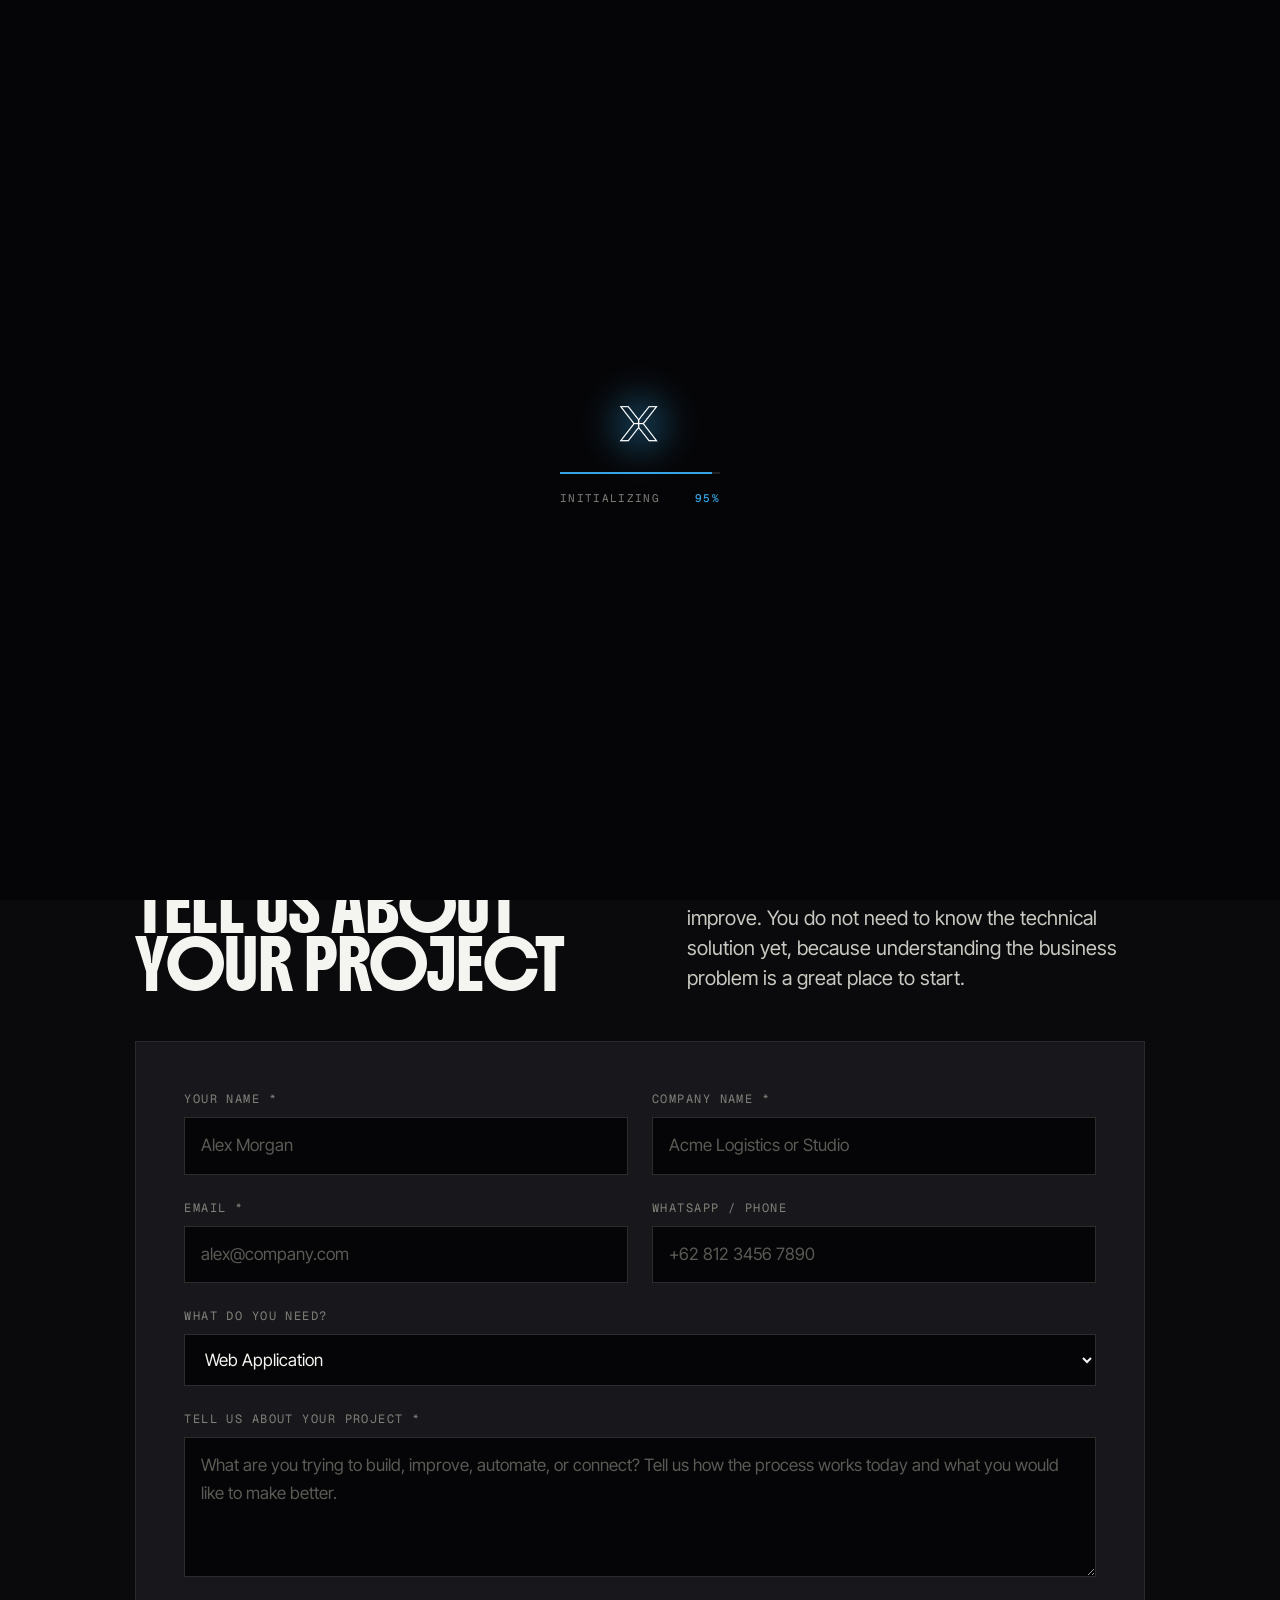
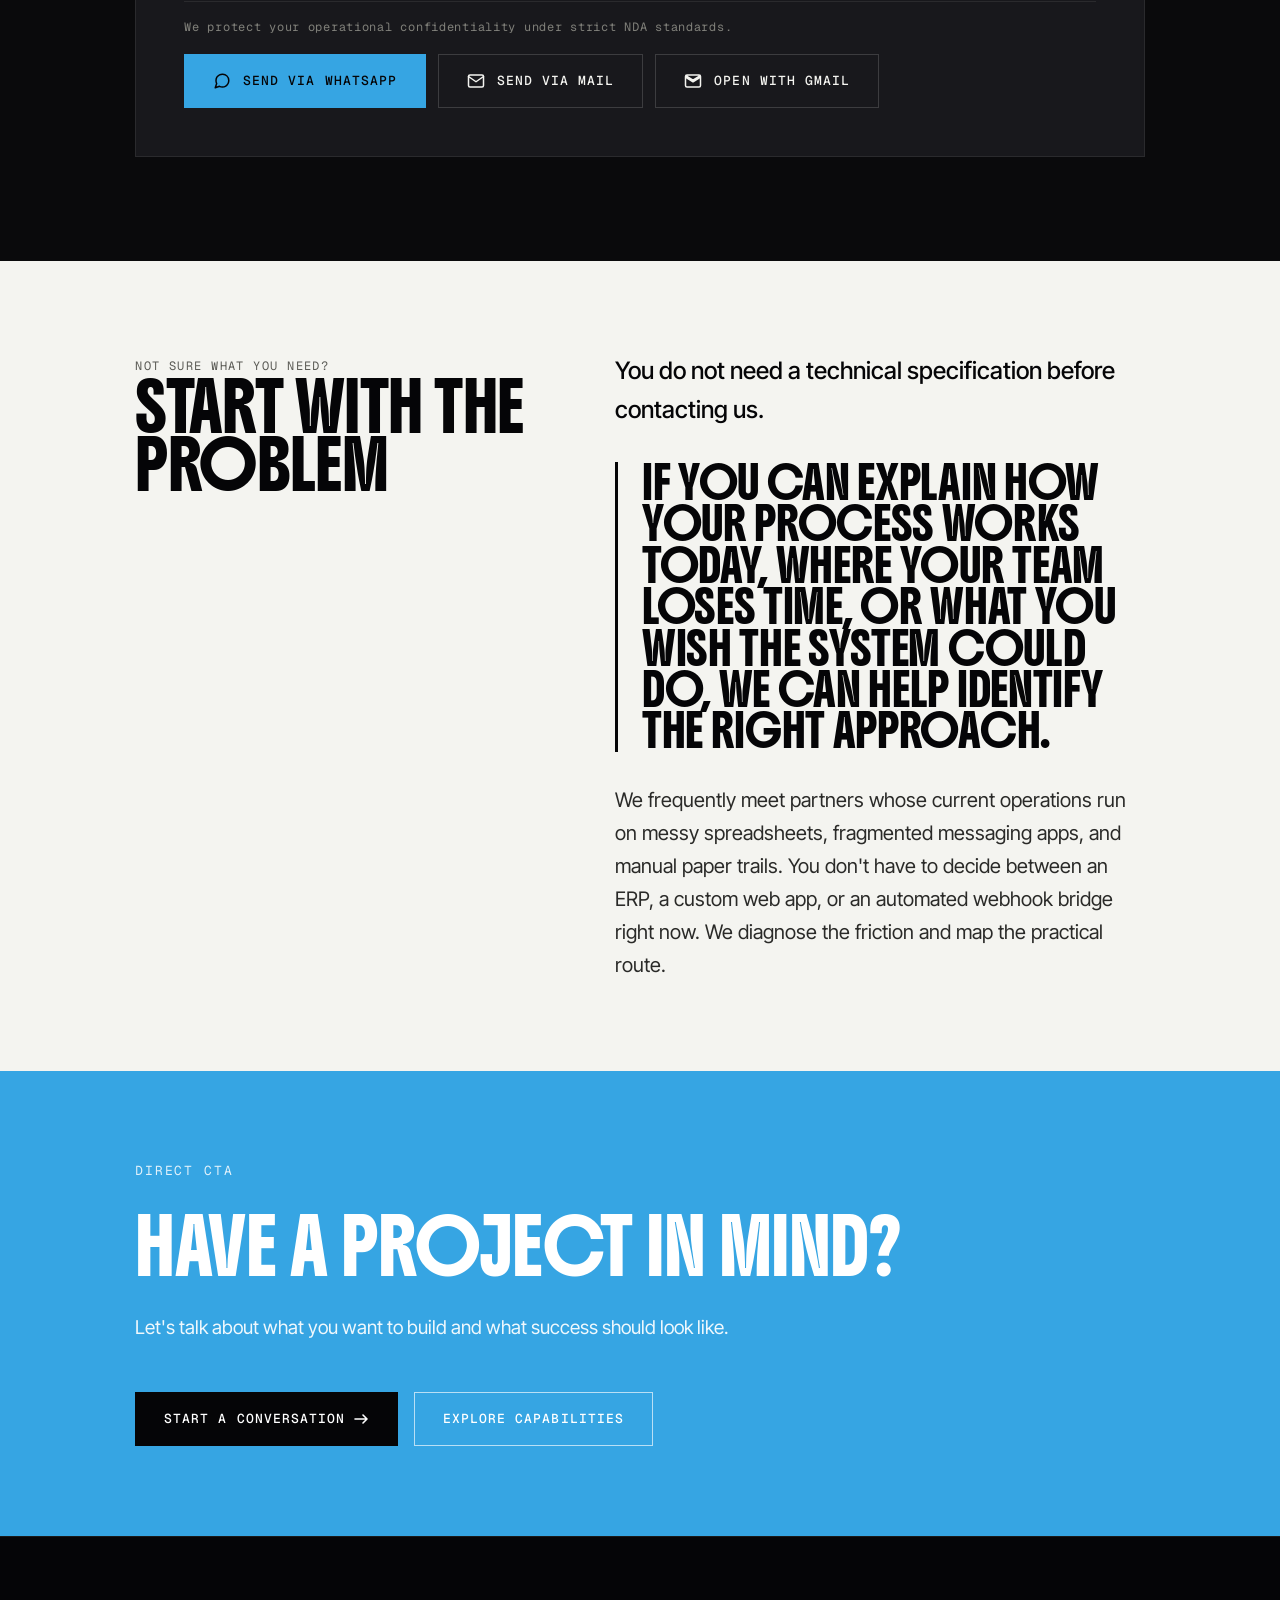
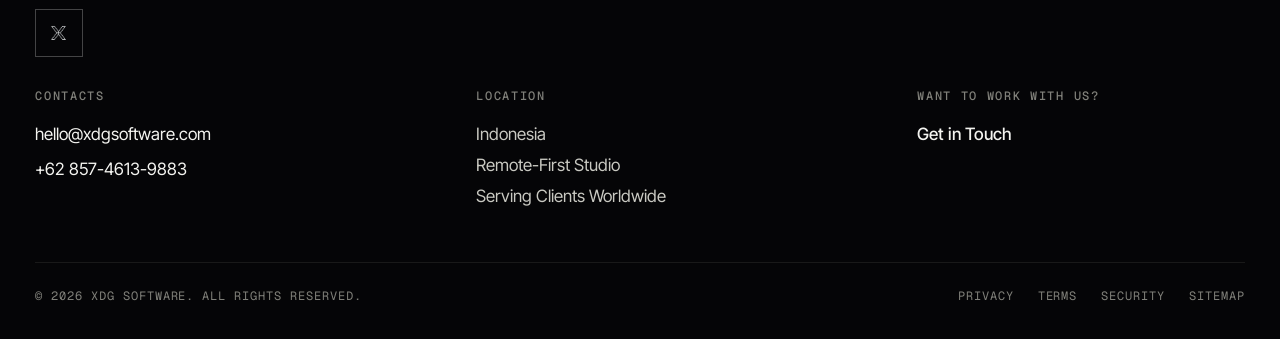
==== commit 32b1ec55: "feat: add site script for preloader, mobile drawer navigation, and project modal interactions across" ====
--- a/contact.html
+++ b/contact.html
@@ -129,8 +129,7 @@
           </p>
         </div>
 
-        <form class="form-card reveal" action="#" method="post"
-          onsubmit="event.preventDefault(); alert('Thank you for reaching out! The XDG Software team will review your project and get back to you shortly.');">
+        <form id="inquiry-form" class="form-card reveal" onsubmit="event.preventDefault(); sendInquiry('whatsapp');">
           <div class="form-row">
             <div class="form-field">
               <label for="name">Your Name *</label>
@@ -175,13 +174,30 @@
 
           <div class="form-actions">
             <small>We protect your operational confidentiality under strict NDA standards.</small>
-            <button type="submit" class="btn btn--primary btn--lg">
-              Send Inquiry
-              <svg class="arrow" width="14" height="10" viewBox="0 0 14 10" fill="none" aria-hidden="true">
-                <path d="M1 5h12m0 0L9 1m4 4L9 9" stroke="currentColor" stroke-width="1.6" stroke-linecap="round"
-                  stroke-linejoin="round" />
-              </svg>
-            </button>
+            <div class="form-actions-buttons" style="display: flex; gap: 12px; flex-wrap: wrap; align-items: center;">
+              <button type="button" class="btn btn--primary btn--lg" onclick="sendInquiry('whatsapp')">
+                <svg width="18" height="18" viewBox="0 0 24 24" fill="none" stroke="currentColor" stroke-width="2" stroke-linecap="round" stroke-linejoin="round" aria-hidden="true" style="margin-right: 4px;">
+                  <path d="M21 11.5a8.38 8.38 0 0 1-.9 3.8 8.5 8.5 0 0 1-7.6 4.7 8.38 8.38 0 0 1-3.8-.9L3 21l1.9-5.7a8.38 8.38 0 0 1-.9-3.8 8.5 8.5 0 0 1 4.7-7.6 8.38 8.38 0 0 1 3.8-.9h.5a8.48 8.48 0 0 1 8 8v.5z"></path>
+                </svg>
+                Send via WhatsApp
+              </button>
+              <button type="button" class="btn btn--ghost btn--lg" onclick="sendInquiry('email')">
+                <svg width="18" height="18" viewBox="0 0 24 24" fill="none" stroke="currentColor" stroke-width="2" stroke-linecap="round" stroke-linejoin="round" aria-hidden="true" style="margin-right: 4px;">
+                  <path d="M4 4h16c1.1 0 2 .9 2 2v12c0 1.1-.9 2-2 2H4c-1.1 0-2-.9-2-2V6c0-1.1.9-2 2-2z"></path>
+                  <polyline points="22,6 12,13 2,6"></polyline>
+                </svg>
+                Send via Mail
+              </button>
+              <button type="button" class="btn btn--ghost btn--lg" onclick="sendInquiry('gmail')" title="Open directly in Gmail Web">
+                <svg width="18" height="18" viewBox="0 0 24 24" fill="none" stroke="currentColor" stroke-width="2" stroke-linecap="round" stroke-linejoin="round" aria-hidden="true" style="margin-right: 4px;">
+                  <path d="M20 4H4c-1.1 0-1.99.9-1.99 2L2 18c0 1.1.9 2 2 2h16c1.1 0 2-.9 2-2V6c0-1.1-.9-2-2-2zm0 4l-8 5-8-5V6l8 5 8-5v2z"></path>
+                </svg>
+                Open with Gmail
+              </button>
+            </div>
+            <div id="email-helper-notice" style="display: none; width: 100%; margin-top: 14px; padding: 12px 16px; background: rgba(255,255,255,0.04); border: 1px solid var(--rule-strong); border-radius: var(--radius); font-size: var(--text-sm); color: var(--fg-mute);">
+              <span style="color: var(--fg);">Opening email client...</span> If no desktop email app is configured on your computer, <a id="gmail-web-link" href="#" target="_blank" rel="noopener" style="color: var(--lime); text-decoration: underline; font-weight: 600;">open directly in Gmail Web</a> or <button type="button" onclick="copyInquiryText()" style="background:none;border:none;color:var(--lime);text-decoration:underline;cursor:pointer;padding:0;font-family:inherit;font-size:inherit;font-weight:600;">copy inquiry text</button>.
+            </div>
           </div>
         </form>
       </div>
@@ -277,6 +293,123 @@
   </footer>
 
   <script src="assets/js/site.js" defer></script>
+<script>
+window._lastInquiryBody = '';
+
+function getInquiryData() {
+  const form = document.getElementById('inquiry-form');
+  if (form && !form.checkValidity()) {
+    form.reportValidity();
+    return null;
+  }
+
+  const name = (document.getElementById('name').value || '').trim();
+  const company = (document.getElementById('company').value || '').trim();
+  const email = (document.getElementById('email').value || '').trim();
+  const whatsapp = (document.getElementById('whatsapp').value || '').trim();
+  const needSelect = document.getElementById('need');
+  const needText = needSelect ? needSelect.options[needSelect.selectedIndex].text : '';
+  const details = (document.getElementById('details').value || '').trim();
+
+  return { name, company, email, whatsapp, needText, details };
+}
+
+function sendInquiry(method) {
+  const data = getInquiryData();
+  if (!data) return;
+
+  const targetWhatsApp = '6285746139883';
+  const targetEmail = 'hello@xdgsoftware.com';
+
+  if (method === 'whatsapp') {
+    const waMessage =
+`Hello XDG Software Team,
+
+I would like to submit a project inquiry:
+
+*Name:* ${data.name}
+*Company:* ${data.company}
+*Email:* ${data.email}
+${data.whatsapp ? `*Phone/WhatsApp:* ${data.whatsapp}\n` : ''}*Project Need:* ${data.needText}
+
+*Project Details:*
+${data.details}`;
+
+    const waUrl = `https://wa.me/${targetWhatsApp}?text=${encodeURIComponent(waMessage)}`;
+    window.open(waUrl, '_blank');
+    return;
+  }
+
+  // Common email content in English
+  const subject = `Project Inquiry: ${data.needText} - ${data.company} (${data.name})`;
+  const emailBody =
+`Hello XDG Software Team,
+
+Here are the details for our project inquiry:
+
+- Full Name: ${data.name}
+- Company / Organization: ${data.company}
+- Email: ${data.email}
+${data.whatsapp ? `- Phone / WhatsApp: ${data.whatsapp}\n` : ''}- Selected Service: ${data.needText}
+
+Project Details:
+${data.details}
+
+Best regards,
+${data.name}`;
+
+  window._lastInquiryBody = emailBody;
+
+  // Gmail Web URL
+  const gmailUrl = `https://mail.google.com/mail/?view=cm&fs=1&to=${targetEmail}&su=${encodeURIComponent(subject)}&body=${encodeURIComponent(emailBody)}`;
+
+  // Update fallback link
+  const gmailFallback = document.getElementById('gmail-web-link');
+  if (gmailFallback) {
+    gmailFallback.href = gmailUrl;
+  }
+
+  if (method === 'gmail') {
+    window.open(gmailUrl, '_blank');
+    return;
+  }
+
+  if (method === 'email') {
+    // Show helper notice in case Windows desktop mail client is not installed/configured
+    const notice = document.getElementById('email-helper-notice');
+    if (notice) {
+      notice.style.display = 'block';
+    }
+
+    // Format CRLF for standard RFC 6068 mailto
+    const mailtoBody = emailBody.replace(/\r\n/g, '\n').replace(/\n/g, '\r\n');
+    const mailtoUrl = `mailto:${targetEmail}?subject=${encodeURIComponent(subject)}&body=${encodeURIComponent(mailtoBody)}`;
+
+    const mailLink = document.createElement('a');
+    mailLink.href = mailtoUrl;
+    document.body.appendChild(mailLink);
+    mailLink.click();
+    setTimeout(() => mailLink.remove(), 200);
+  }
+}
+
+function copyInquiryText() {
+  const text = window._lastInquiryBody;
+  if (!text) {
+    alert('Please fill in the form fields first.');
+    return;
+  }
+  if (navigator.clipboard) {
+    navigator.clipboard.writeText(text).then(() => {
+      alert('Inquiry text copied to clipboard! You can paste it into your email.');
+    }).catch(() => {
+      prompt('Copy your inquiry text:', text);
+    });
+  } else {
+    prompt('Copy your inquiry text:', text);
+  }
+}
+</script>
 </body>
 
 </html>
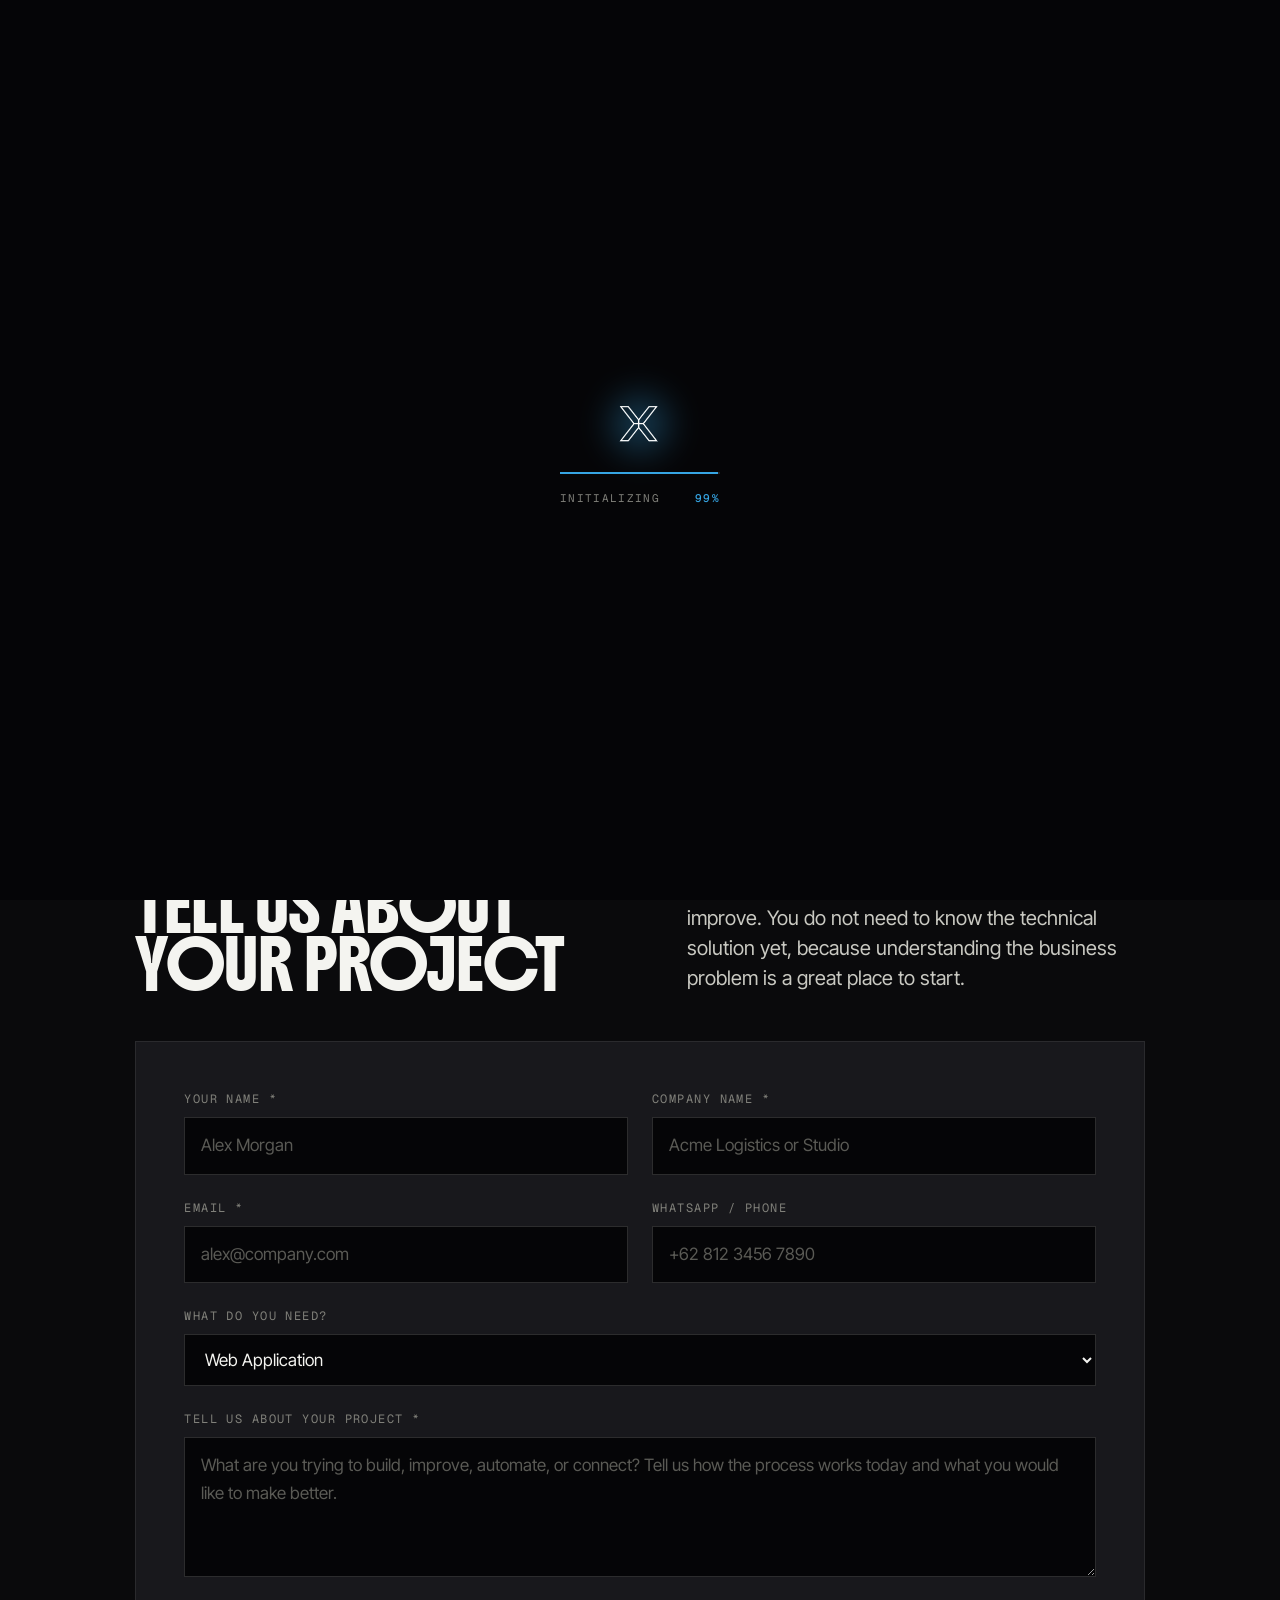
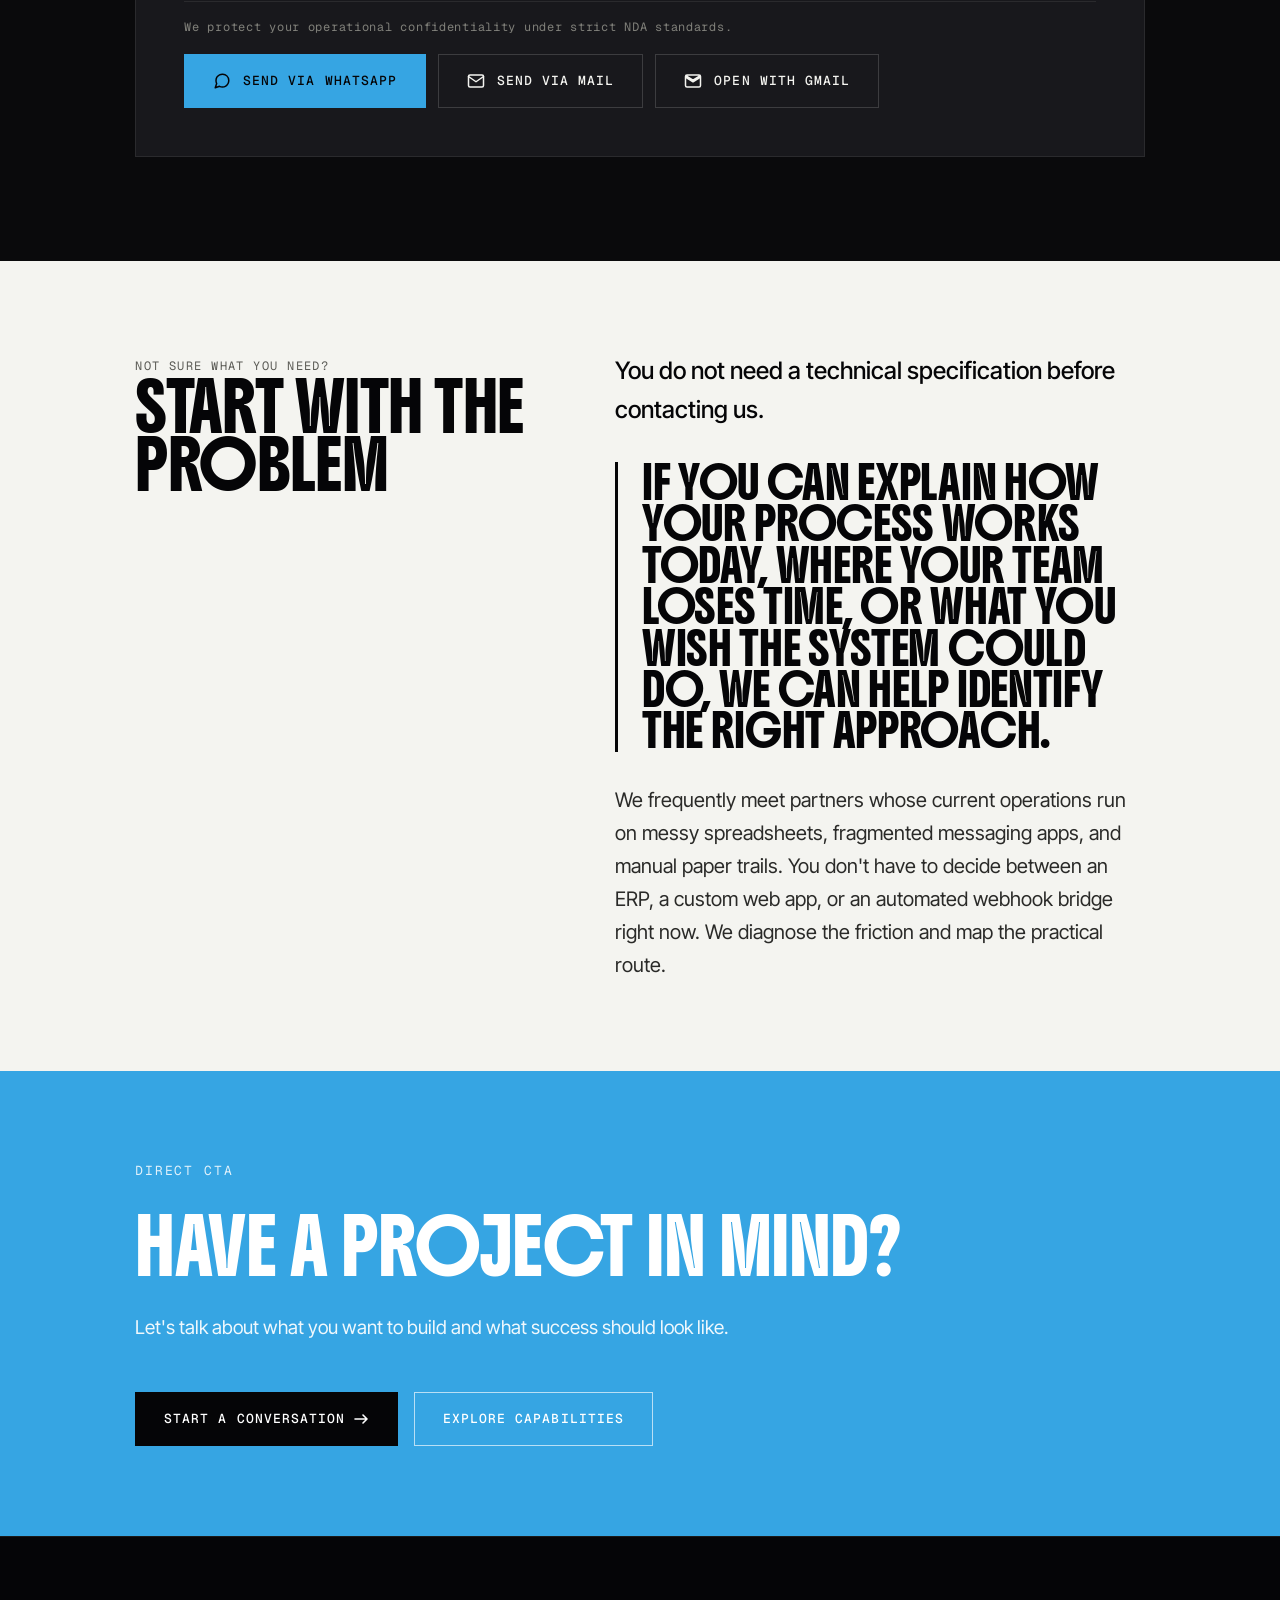
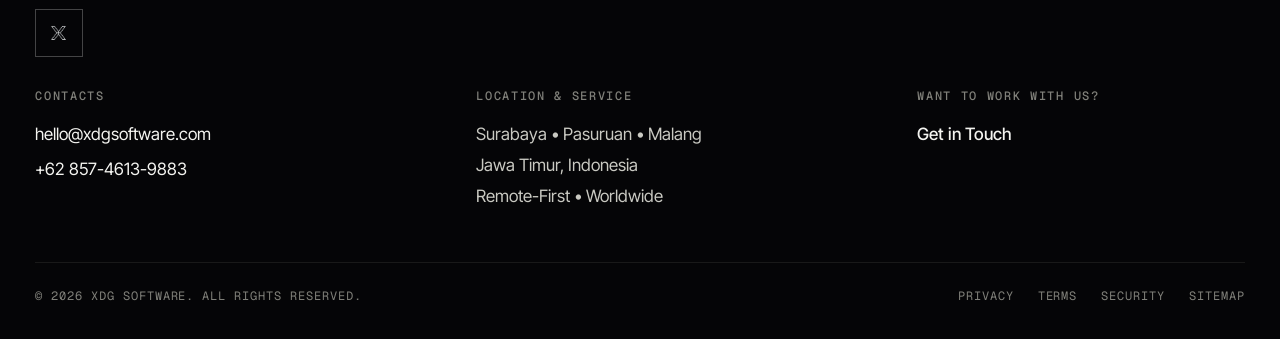
==== commit 33bf5890: "feat: add comprehensive SEO meta tags, local geo-targeting, robots.txt, and sitemap.xml" ====
--- a/contact.html
+++ b/contact.html
@@ -4,9 +4,66 @@
 <head>
   <meta charset="utf-8" />
   <meta name="viewport" content="width=device-width, initial-scale=1" />
-  <title>Contact XDG Software | Start a Conversation</title>
+  <title>Contact Us — Software House Surabaya, Pasuruan, Malang | XDG Software</title>
   <meta name="description"
-    content="Tell us what you're building, improving, or trying to automate. We'll help you turn it into a practical technology solution." />
+    content="Hubungi XDG Software untuk konsultasi pembuatan custom software, sistem ERP, IoT, dan aplikasi web &amp; mobile di Surabaya, Pasuruan, Malang, dan seluruh Jawa Timur." />
+  <meta name="keywords"
+    content="kontak software house surabaya, jasa software pasuruan, software house malang, konsultan it jawa timur, jasa pembuatan software surabaya" />
+  <meta name="author" content="XDG Software" />
+  <meta name="robots" content="index, follow" />
+  <link rel="canonical" href="https://xdgsoftware.com/contact.html" />
+
+  <!-- Geo Local SEO Meta Tags (Surabaya, Pasuruan, Malang - Jawa Timur) -->
+  <meta name="geo.region" content="ID-JI" />
+  <meta name="geo.placename" content="Surabaya, Pasuruan, Malang, Jawa Timur" />
+  <meta name="geo.position" content="-7.6453;112.9075" />
+  <meta name="ICBM" content="-7.6453, 112.9075" />
+
+  <!-- Open Graph / Facebook / WhatsApp -->
+  <meta property="og:type" content="website" />
+  <meta property="og:site_name" content="XDG Software" />
+  <meta property="og:title" content="Contact Us — Software House Surabaya, Pasuruan, Malang | XDG Software" />
+  <meta property="og:description"
+    content="Konsultasikan proyek pembuatan custom software, ERP, IoT, dan otomasi bisnis dengan XDG Software di Surabaya, Pasuruan, Malang, dan Jawa Timur." />
+  <meta property="og:url" content="https://xdgsoftware.com/contact.html" />
+  <meta property="og:image" content="https://xdgsoftware.com/assets/img/xdg-logo.png" />
+  <meta property="og:locale" content="id_ID" />
+
+  <!-- Twitter Cards -->
+  <meta name="twitter:card" content="summary_large_image" />
+  <meta name="twitter:title" content="Contact Us — Software House Surabaya, Pasuruan, Malang | XDG Software" />
+  <meta name="twitter:description"
+    content="Konsultasikan proyek pembuatan custom software, sistem ERP, IoT, dan otomasi bisnis di Surabaya, Pasuruan, Malang, dan Jawa Timur." />
+  <meta name="twitter:image" content="https://xdgsoftware.com/assets/img/xdg-logo.png" />
+
+  <!-- Structured Data / JSON-LD for Contact Page -->
+  <script type="application/ld+json">
+  {
+    "@context": "https://schema.org",
+    "@type": "ContactPage",
+    "mainEntity": {
+      "@type": "ProfessionalService",
+      "name": "XDG Software",
+      "url": "https://xdgsoftware.com/",
+      "telephone": "+6285746139883",
+      "email": "hello@xdgsoftware.com",
+      "address": {
+        "@type": "PostalAddress",
+        "addressLocality": "Pasuruan",
+        "addressRegion": "Jawa Timur",
+        "addressCountry": "ID"
+      },
+      "areaServed": [
+        { "@type": "City", "name": "Surabaya" },
+        { "@type": "City", "name": "Pasuruan" },
+        { "@type": "City", "name": "Malang" },
+        { "@type": "AdministrativeArea", "name": "Jawa Timur" },
+        { "@type": "Country", "name": "Indonesia" }
+      ]
+    }
+  }
+  </script>
+
   <link rel="preconnect" href="https://fonts.googleapis.com" />
   <link rel="preconnect" href="https://fonts.gstatic.com" crossorigin />
   <link rel="stylesheet"
@@ -268,10 +325,10 @@
           </div>
         </div>
         <div class="footer-col">
-          <h4>Location</h4>
-          <p>Indonesia</p>
-          <p>Remote-First Studio</p>
-          <p>Serving Clients Worldwide</p>
+          <h4>Location &amp; Service</h4>
+          <p>Surabaya &bull; Pasuruan &bull; Malang</p>
+          <p>Jawa Timur, Indonesia</p>
+          <p>Remote-First &bull; Worldwide</p>
         </div>
         <div class="footer-col">
           <h4>Want to work with us?</h4>
